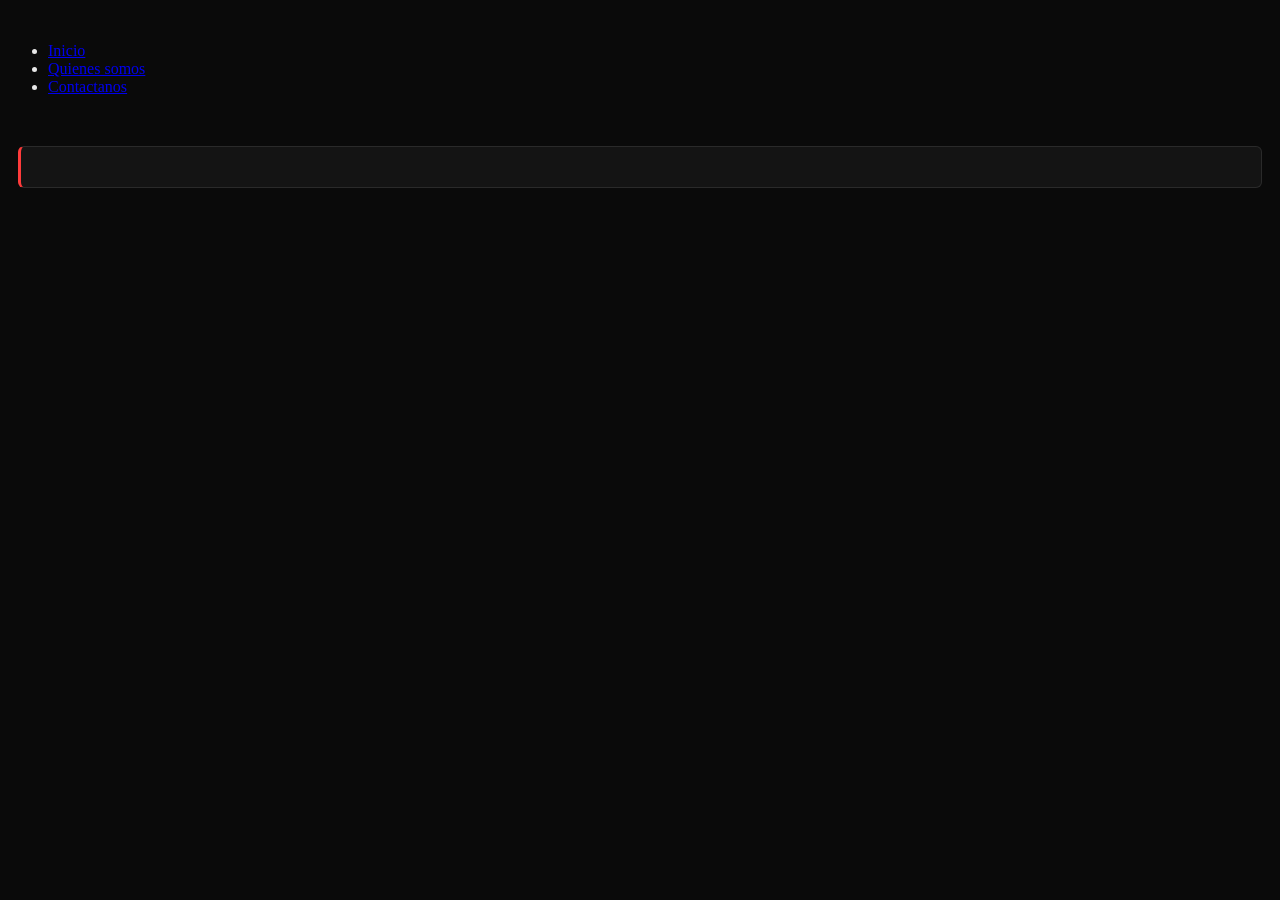
==== index.html @ 5a433d1e "menu agregado" ====
<!DOCTYPE html>
<html lang="es">
<head>
  <meta charset="UTF-8">
  <meta name="viewport" content="width=device-width, initial-scale=1.0">
  <title>Nombre de la Página</title>
  <link rel="stylesheet" href="style.css">
</head>
<body>

  <!-- ============================= -->
  <!-- HEADER: contiene el nav       -->
  <!-- Encargado: [nombre]           -->
  <!-- ============================= -->
  <header>
<script type="module" src="menunav.html"></script>
 <div class="menu">
            <img src="/imagenes/equipoblog.png" alt="">
            <nav>
                <ul>
                    <li> <a href="index.html"> Inicio</a></li>
                    <li> <a href="quienes-somos.html"> Quienes somos</a></li>
                    <li> <a href="contacto.html"> Contactanos</a></li>

                </ul>


            </nav>
        </div>

  </header>


  <!-- ============================= -->
  <!-- MAIN: contenido principal     -->
  <!-- Encargado: [nombre]           -->
  <!-- ============================= -->
  <main>

    <article>
      <!-- Contenido / bloque principal de la página -->
    </article>

    <aside>
      <!-- Contenido secundario (opcional): datos extra, links relacionados, etc. -->
    </aside>

  </main>


  <!-- ============================= -->
  <!-- FOOTER: pie de página         -->
  <!-- Encargado: [nombre]           -->
  <!-- ============================= -->
  <footer>
    <!-- Datos de contacto, redes sociales, copyright -->
  </footer>

</body>
</html>
---- style.css ----
/* ============================= */
/* VARIABLES DE COLOR (B&N + acento) */
/* ============================= */
:root {
  --bg-dark: #0a0a0a;
  --bg-card: #141414;
  --border: #2a2a2a;
  --text-main: #e8e8e8;
  --text-dim: #888888;
  --accent: #ff3b3b;
  --white: #ffffff;
}

body {
  background-color: var(--bg-dark);
  color: var(--text-main);
}

/* ============================= */
/* INTRO DEL BLOG                */
/* ============================= */
#intro {
  text-align: center;
  padding: 30px 20px 40px;
  border-bottom: 1px solid var(--border);
  margin-bottom: 40px;
}

#intro h1 {
  font-family: 'Courier New', monospace;
  font-size: 2rem;
  color: var(--white);
  margin-bottom: 10px;
}

#intro h1::before {
  content: "> ";
  color: var(--accent);
}

#intro p {
  color: var(--text-dim);
  font-size: 1.05rem;
  font-family: 'Courier New', monospace;
}

/* ============================= */
/* GRID DE ENTRADAS (posts)      */
/* ============================= */
#posts {
  display: grid;
  grid-template-columns: repeat(auto-fit, minmax(280px, 1fr));
  gap: 25px;
  padding: 0 10px;
}

/* ============================= */
/* CADA TARJETA (article.post)   */
/* estilo "ventana de terminal"  */
/* ============================= */
.post {
  background-color: var(--bg-card);
  border: 1px solid var(--border);
  border-radius: 8px;
  overflow: hidden;
  display: flex;
  flex-direction: column;
  transition: transform 0.25s ease, border-color 0.25s ease, box-shadow 0.25s ease;
}

.post:hover {
  transform: translateY(-4px);
  border-color: var(--accent);
  box-shadow: 0 0 20px rgba(255, 59, 59, 0.15);
}

/* --- Barra tipo terminal arriba de la tarjeta --- */
.post::before {
  content: "● ● ●";
  display: block;
  background-color: #000000;
  color: #3a3a3a;
  font-size: 0.7rem;
  letter-spacing: 4px;
  padding: 8px 12px;
  border-bottom: 1px solid var(--border);
}

/* --- Foto + nombre (figure) --- */
.post header figure {
  margin: 0;
  position: relative;
}

.post header figure img {
  width: 100%;
  height: 200px;
  object-fit: cover;
  display: block;
  filter: grayscale(100%) contrast(1.1);
}

.post header figure figcaption {
  position: absolute;
  bottom: 0;
  left: 0;
  width: 100%;
  background: linear-gradient(transparent, rgba(0,0,0,0.9));
  color: var(--white);
  font-family: 'Courier New', monospace;
  font-weight: 600;
  padding: 30px 15px 10px;
  font-size: 0.95rem;
}

.post header figure figcaption::before {
  content: "// ";
  color: var(--accent);
}

/* --- Pregunta (h2) tipo comentario de código --- */
.post header h2 {
  font-size: 1.05rem;
  color: var(--white);
  padding: 15px 18px 0;
  line-height: 1.4;
  font-family: 'Courier New', monospace;
}

/* --- Fecha (time) --- */
.post header time {
  display: block;
  font-size: 0.78rem;
  color: var(--text-dim);
  padding: 8px 18px 0;
  font-family: 'Courier New', monospace;
}

/* --- Texto de la respuesta --- */
.post > p {
  padding: 14px 18px;
  color: var(--text-main);
  flex-grow: 1;
  line-height: 1.6;
}

/* --- Footer de la tarjeta (etiquetas tipo tags de código) --- */
.post footer {
  background-color: #000000;
  padding: 12px 18px;
  border-top: 1px solid var(--border);
}

.post footer p {
  font-size: 0.78rem;
  color: var(--text-dim);
  font-family: 'Courier New', monospace;
}

.post footer p::before {
  content: "#";
  color: var(--accent);
  margin-right: 4px;
}

/* ============================= */
/* ASIDE (sobre el blog)         */
/* estilo bloque de código       */
/* ============================= */
aside {
  margin: 50px 10px 20px;
  padding: 20px;
  background-color: var(--bg-card);
  border: 1px solid var(--border);
  border-left: 3px solid var(--accent);
  border-radius: 6px;
  font-family: 'Courier New', monospace;
}

aside h2 {
  color: var(--white);
  margin-bottom: 8px;
  font-size: 1rem;
}

aside h2::before {
  content: "/* ";
  color: var(--text-dim);
}

aside h2::after {
  content: " */";
  color: var(--text-dim);
}

aside p {
  color: var(--text-dim);
  font-size: 0.9rem;
}

/* ============================= */
/* RESPONSIVE                    */
/* ============================= */
@media (max-width: 600px) {
  #posts {
    grid-template-columns: 1fr;
  }

  .post header figure img {
    height: 170px;
  }
}
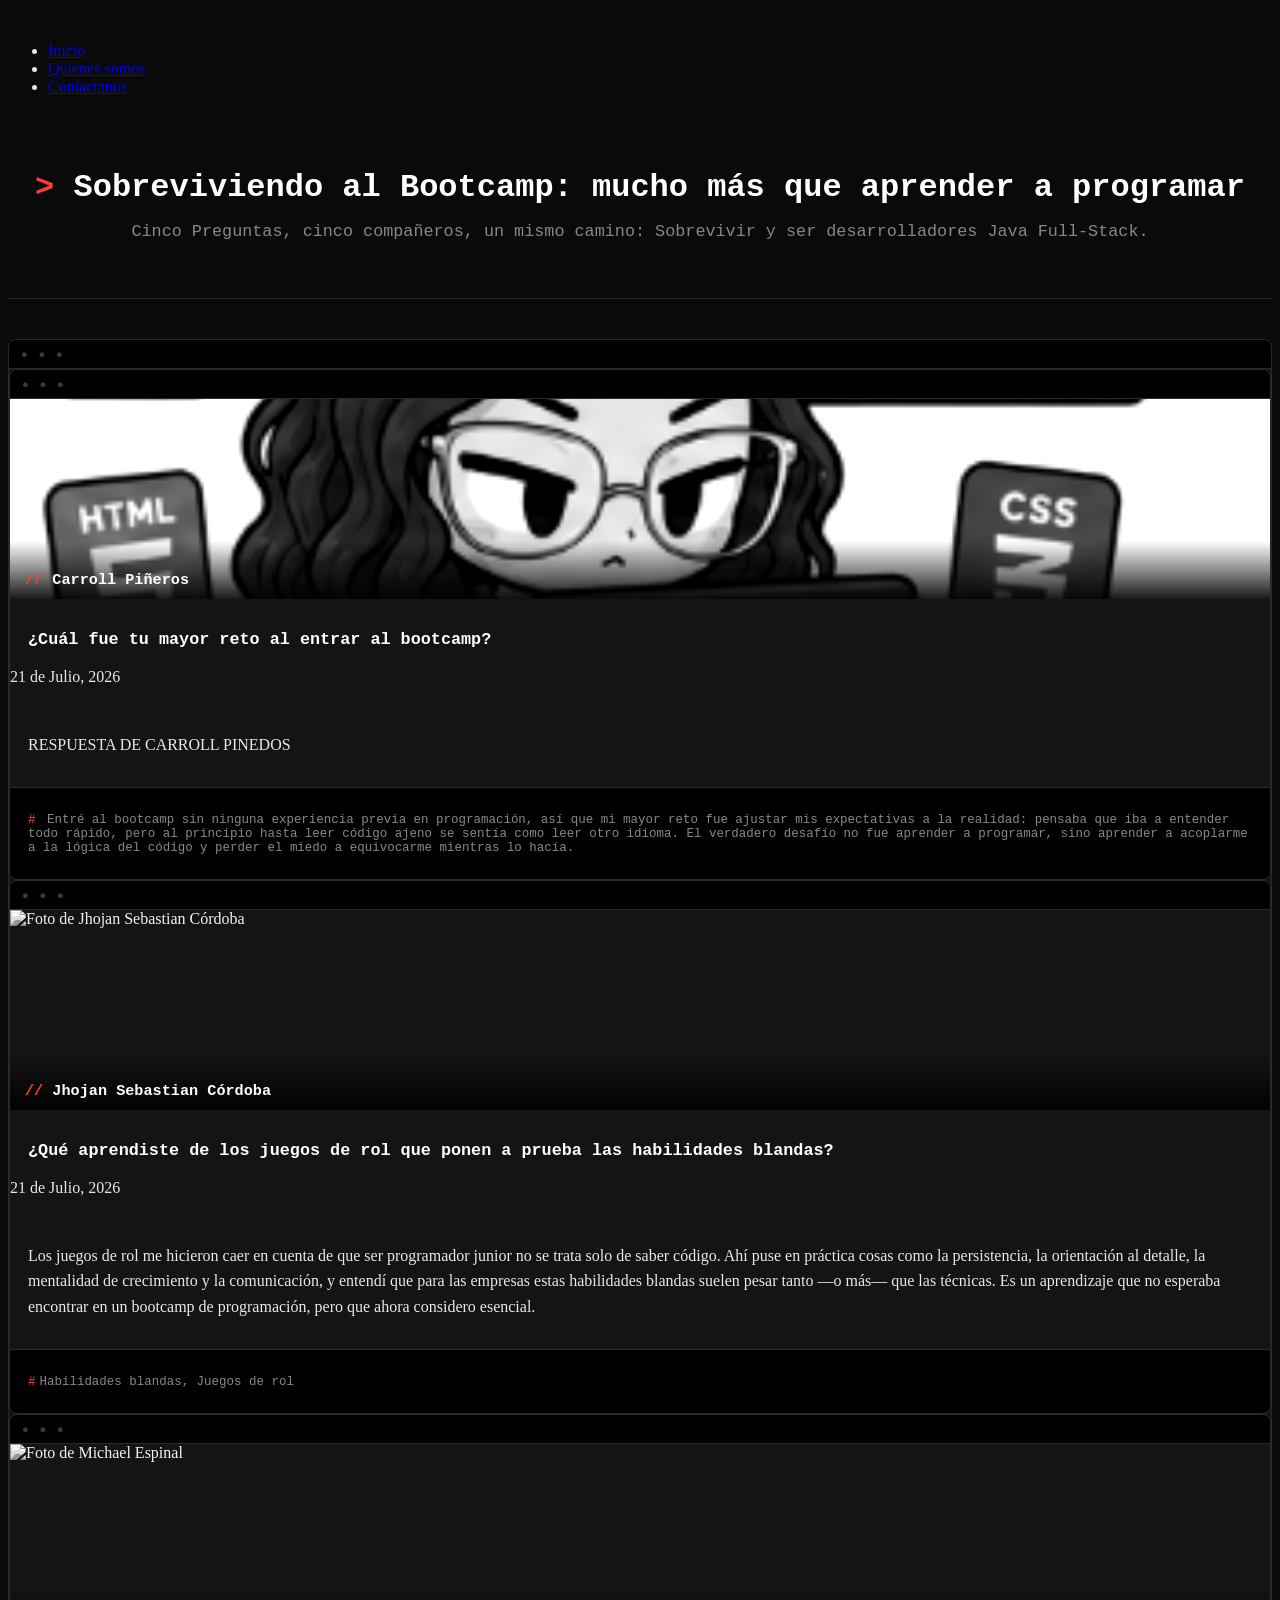
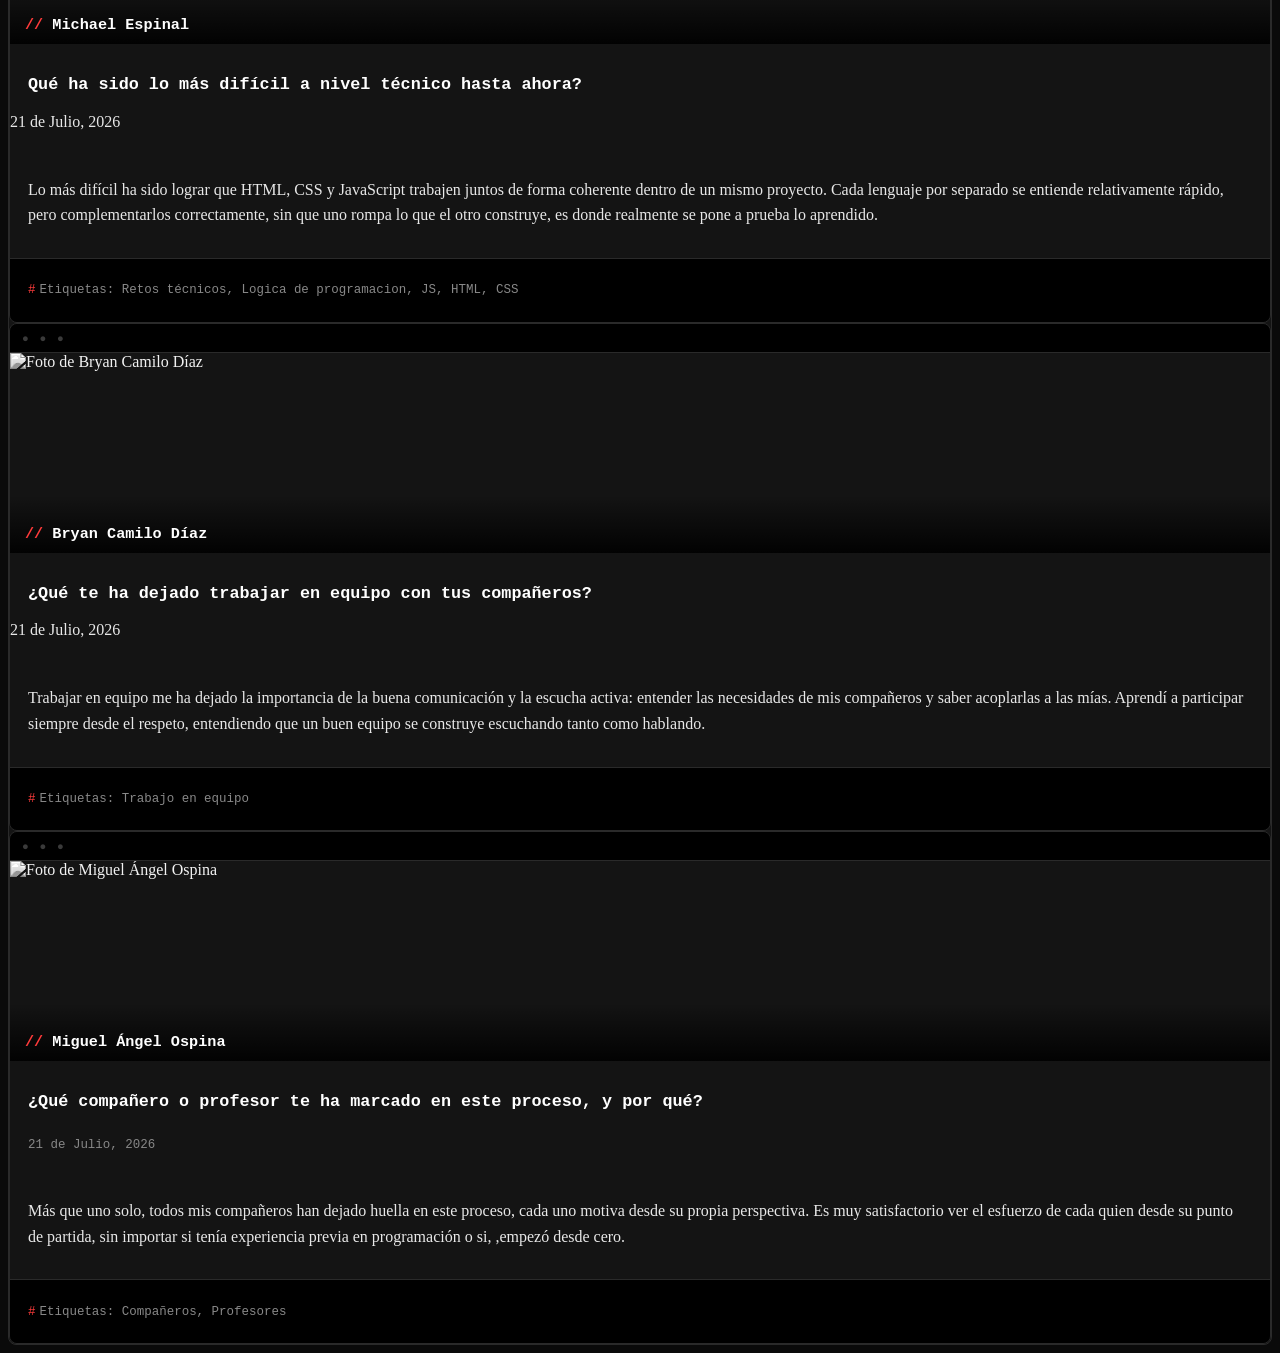
==== commit 023cf114: "Merge branch 'main' of https://github.com/migue2509/TIFC2DEV-SDPF6-Simulaci-n-de-Proyecto-SCRUM into" ====
--- a/index.html
+++ b/index.html
@@ -1,11 +1,13 @@
 <!DOCTYPE html>
 <html lang="es">
+
 <head>
-  <meta charset="UTF-8">
-  <meta name="viewport" content="width=device-width, initial-scale=1.0">
-  <title>Nombre de la Página</title>
-  <link rel="stylesheet" href="style.css">
+    <meta charset="UTF-8">
+    <meta name="viewport" content="width=device-width, initial-scale=1.0">
+    <title>Sobreviviendo al Bootcamp</title>
+    <link rel="stylesheet" href="style.css">
 </head>
+
 <body>
 
   <!-- ============================= -->
@@ -31,30 +33,142 @@
   </header>
 
 
-  <!-- ============================= -->
-  <!-- MAIN: contenido principal     -->
-  <!-- Encargado: [nombre]           -->
-  <!-- ============================= -->
-  <main>
+    <!-- ============================= -->
+    <!-- MAIN: contenido principal     -->
+    <!-- Encargado: [Miguel Angel Ospina Rua]           -->
+    <!-- ============================= -->
+    <main>
 
-    <article>
-      <!-- Contenido / bloque principal de la página -->
-    </article>
+        <section id="intro">
+            <h1>Sobreviviendo al Bootcamp: mucho más que aprender a programar</h1>
+            <p>Cinco Preguntas, cinco compañeros, un mismo camino: Sobrevivir y ser desarrolladores Java Full-Stack.</p>
+        </section>
 
-    <aside>
-      <!-- Contenido secundario (opcional): datos extra, links relacionados, etc. -->
-    </aside>
+        <section class="post">
+            <article class="post">
+                <header>
+                    <figure>
+                        <img src="./img/caroll.png" alt="Foto de Caroll Piñeros">
+                        <figcaption>Carroll Piñeros</figcaption>
+                    </figure>
+                    <h2>¿Cuál fue tu mayor reto al entrar al bootcamp?</h2>
+                    <p>21 de Julio, 2026</p>
+                </header>
 
-  </main>
+                <p>RESPUESTA DE CARROLL PINEDOS</p>
+
+                <footer>
+                    <p>
+                        Entré al bootcamp sin ninguna experiencia previa en programación, así que mi mayor reto fue
+                        ajustar mis expectativas a la realidad: pensaba que iba a entender todo rápido, pero al
+                        principio hasta leer código ajeno se sentía como leer otro idioma. El verdadero desafío no fue
+                        aprender a programar, sino aprender a acoplarme a la lógica del código y perder el miedo a
+                        equivocarme mientras lo hacía.
+                    </p>
+                </footer>
+            </article>
+
+            <article class="post">
+                <header>
+                    <figure>
+                        <img src="" alt="Foto de Jhojan Sebastian Córdoba">
+                        <figcaption>Jhojan Sebastian Córdoba</figcaption>
+                    </figure>
+                    <h2>¿Qué aprendiste de los juegos de rol que ponen a prueba las habilidades blandas?</h2>
+                    <p>21 de Julio, 2026</p>
+                </header>
+
+                <p>
+                    Los juegos de rol me hicieron caer en cuenta de que ser programador junior no se trata solo de saber
+                    código. Ahí puse en práctica cosas como la persistencia, la orientación al detalle, la mentalidad de
+                    crecimiento y la comunicación, y entendí que para las empresas estas habilidades blandas suelen
+                    pesar tanto —o más— que las técnicas. Es un aprendizaje que no esperaba encontrar en un bootcamp de
+                    programación, pero que ahora considero esencial.
+                </p>
+
+                <footer>
+                    <p>Habilidades blandas, Juegos de rol</p>
+                </footer>
+            </article>
+
+            <article class="post">
+                <header>
+                    <figure>
+                        <img src="" alt="Foto de Michael Espinal">
+                        <figcaption>Michael Espinal</figcaption>
+                    </figure>
+                    <h2>Qué ha sido lo más difícil a nivel técnico hasta ahora?</h2>
+                    <p>21 de Julio, 2026</p>
+                </header>
+
+                <p>
+                    Lo más difícil ha sido lograr que HTML, CSS y JavaScript trabajen juntos de forma coherente dentro
+                    de un mismo proyecto. Cada lenguaje por separado se entiende relativamente rápido, pero
+                    complementarlos correctamente, sin que uno rompa lo que el otro construye, es donde realmente se
+                    pone a prueba lo aprendido.
+                </p>
+
+                <footer>
+                    <p>Etiquetas: Retos técnicos, Logica de programacion, JS, HTML, CSS</p>
+                </footer>
+            </article>
+
+            <article class="post">
+                <header>
+                    <figure>
+                        <img src="" alt="Foto de Bryan Camilo Díaz">
+                        <figcaption>Bryan Camilo Díaz</figcaption>
+                    </figure>
+                    <h2>¿Qué te ha dejado trabajar en equipo con tus compañeros?</h2>
+                    <p>21 de Julio, 2026</p>
+                </header>
+
+                <p>
+                    Trabajar en equipo me ha dejado la importancia de la buena comunicación y la escucha activa:
+                    entender las necesidades de mis compañeros y saber acoplarlas a las mías. Aprendí a participar
+                    siempre desde el respeto, entendiendo que un buen equipo se construye escuchando tanto como
+                    hablando.
+                </p>
+
+                <footer>
+                    <p>Etiquetas: Trabajo en equipo</p>
+                </footer>
+            </article>
+
+            <article class="post">
+                <header>
+                    <figure>
+                        <img src="img/miguel.jpg" alt="Foto de Miguel Ángel Ospina">
+                        <figcaption>Miguel Ángel Ospina</figcaption>
+                    </figure>
+                    <h2>¿Qué compañero o profesor te ha marcado en este proceso, y por qué?</h2>
+                    <p><time datetime="2026-06-02">21 de Julio, 2026</time></p>
+                </header>
+                <p>
+                    Más que uno solo, todos mis compañeros han dejado huella en este proceso, cada uno motiva desde su
+                    propia perspectiva. Es muy satisfactorio ver el esfuerzo de cada quien desde su punto de partida,
+                    sin importar si tenía experiencia previa en programación o si, ,empezó desde cero.
+                </p>
+
+                <footer>
+                    <p>Etiquetas: Compañeros, Profesores</p>
+                </footer>
+            </article>
 
 
-  <!-- ============================= -->
-  <!-- FOOTER: pie de página         -->
-  <!-- Encargado: [nombre]           -->
-  <!-- ============================= -->
-  <footer>
-    <!-- Datos de contacto, redes sociales, copyright -->
-  </footer>
+        </section>
+
+    </main>
+
+
+    <!-- ============================= -->
+    <!-- FOOTER: pie de página         -->
+    <!-- Encargado: [nombre]           -->
+    <!-- ============================= -->
+    <footer>
+        <!-- Datos de contacto, redes sociales, copyright -->
+    </footer>
 
 </body>
+
 </html>
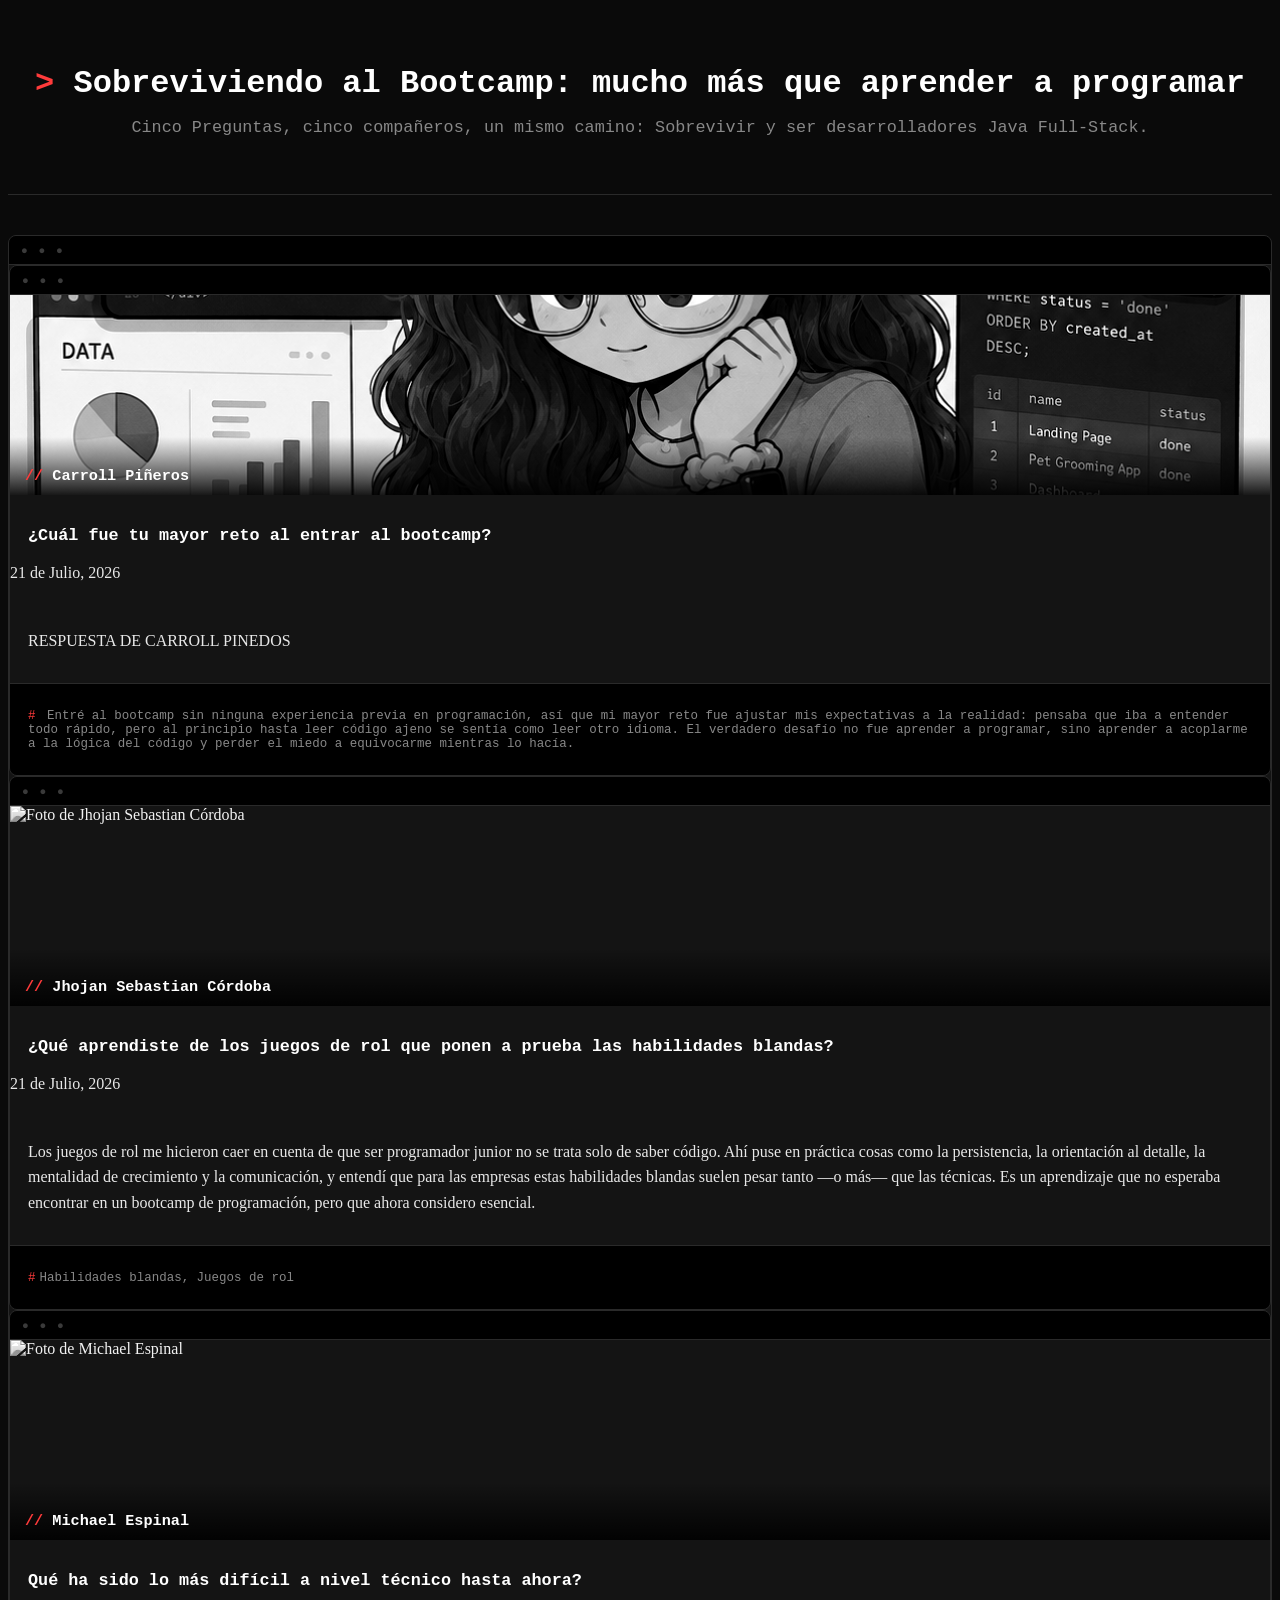
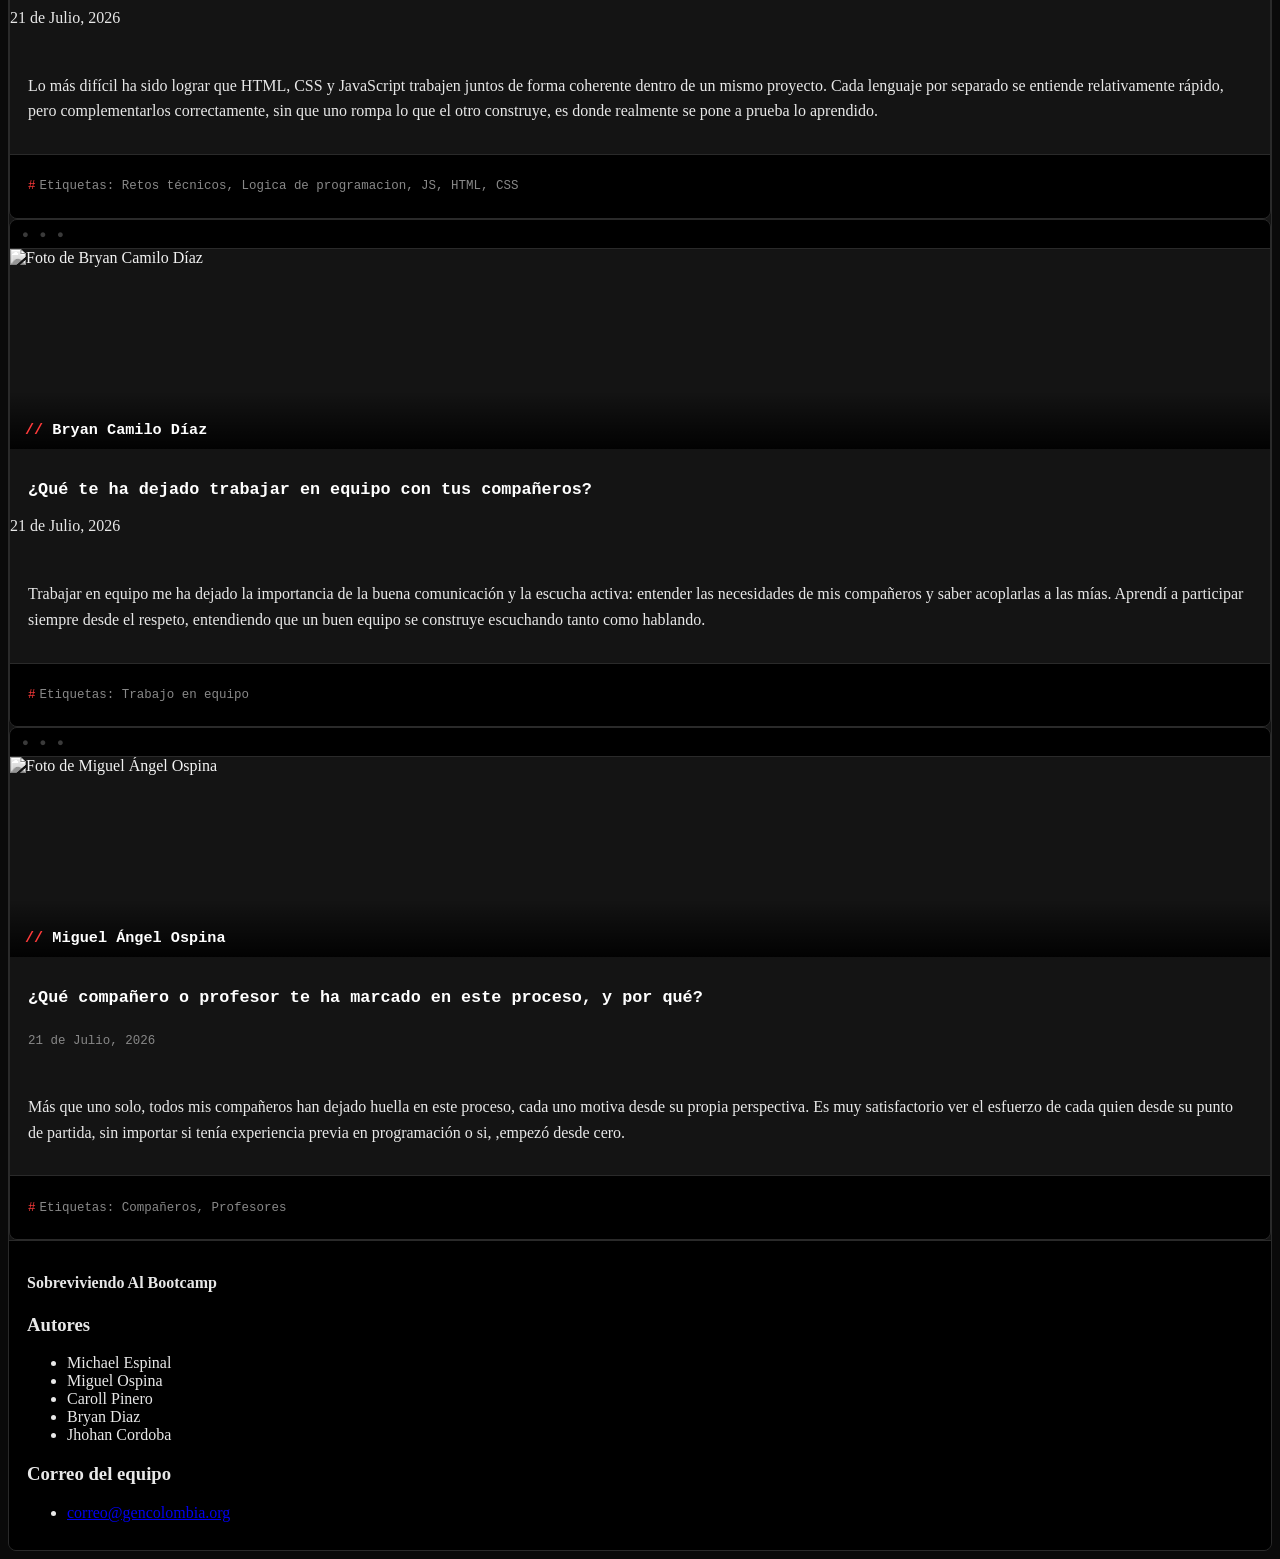
==== commit f2899165: "Agregar pie de página con información de autores y contacto en contacto.html, index.html y quienes-s" ====
--- a/index.html
+++ b/index.html
@@ -10,27 +10,15 @@
 
 <body>
 
-  <!-- ============================= -->
-  <!-- HEADER: contiene el nav       -->
-  <!-- Encargado: [nombre]           -->
-  <!-- ============================= -->
-  <header>
-<script type="module" src="menunav.html"></script>
- <div class="menu">
-            <img src="/imagenes/equipoblog.png" alt="">
-            <nav>
-                <ul>
-                    <li> <a href="index.html"> Inicio</a></li>
-                    <li> <a href="quienes-somos.html"> Quienes somos</a></li>
-                    <li> <a href="contacto.html"> Contactanos</a></li>
-
-                </ul>
-
-
-            </nav>
-        </div>
-
-  </header>
+    <!-- ============================= -->
+    <!-- HEADER: contiene el nav       -->
+    <!-- Encargado: [Caroll]           -->
+    <!-- ============================= -->
+    <header>
+        <nav>
+            <!-- Menú de navegación -->
+        </nav>
+    </header>
 
 
     <!-- ============================= -->
@@ -156,18 +144,36 @@
             </article>
 
 
-        </section>
+            <!-- ============================= -->
+            <!-- FOOTER: pie de página         -->
+            <!-- Encargado: [Michael]           -->
+            <!-- ============================= -->
+            <footer>
+                <div class="footer-titulo">
+                    <h4>Sobreviviendo Al Bootcamp</h4>
+                </div>
 
+                <div class="footer-columnas">
+                    <div class="footer-autores">
+                        <h3>Autores</h3>
+                        <ul>
+                            <li>Michael Espinal</li>
+                            <li>Miguel Ospina</li>
+                            <li>Caroll Pinero</li>
+                            <li>Bryan Diaz</li>
+                            <li>Jhohan Cordoba</li>
+                        </ul>
+                    </div>
+
+                    <div class="footer-contacto">
+                        <h3>Correo del equipo</h3>
+                        <ul>
+                            <li><a href="/contacto.html">correo@gencolombia.org</a></li>
+                        </ul>
+                    </div>
+                </div>
+            </footer>
     </main>
-
-
-    <!-- ============================= -->
-    <!-- FOOTER: pie de página         -->
-    <!-- Encargado: [nombre]           -->
-    <!-- ============================= -->
-    <footer>
-        <!-- Datos de contacto, redes sociales, copyright -->
-    </footer>
 
 </body>
 
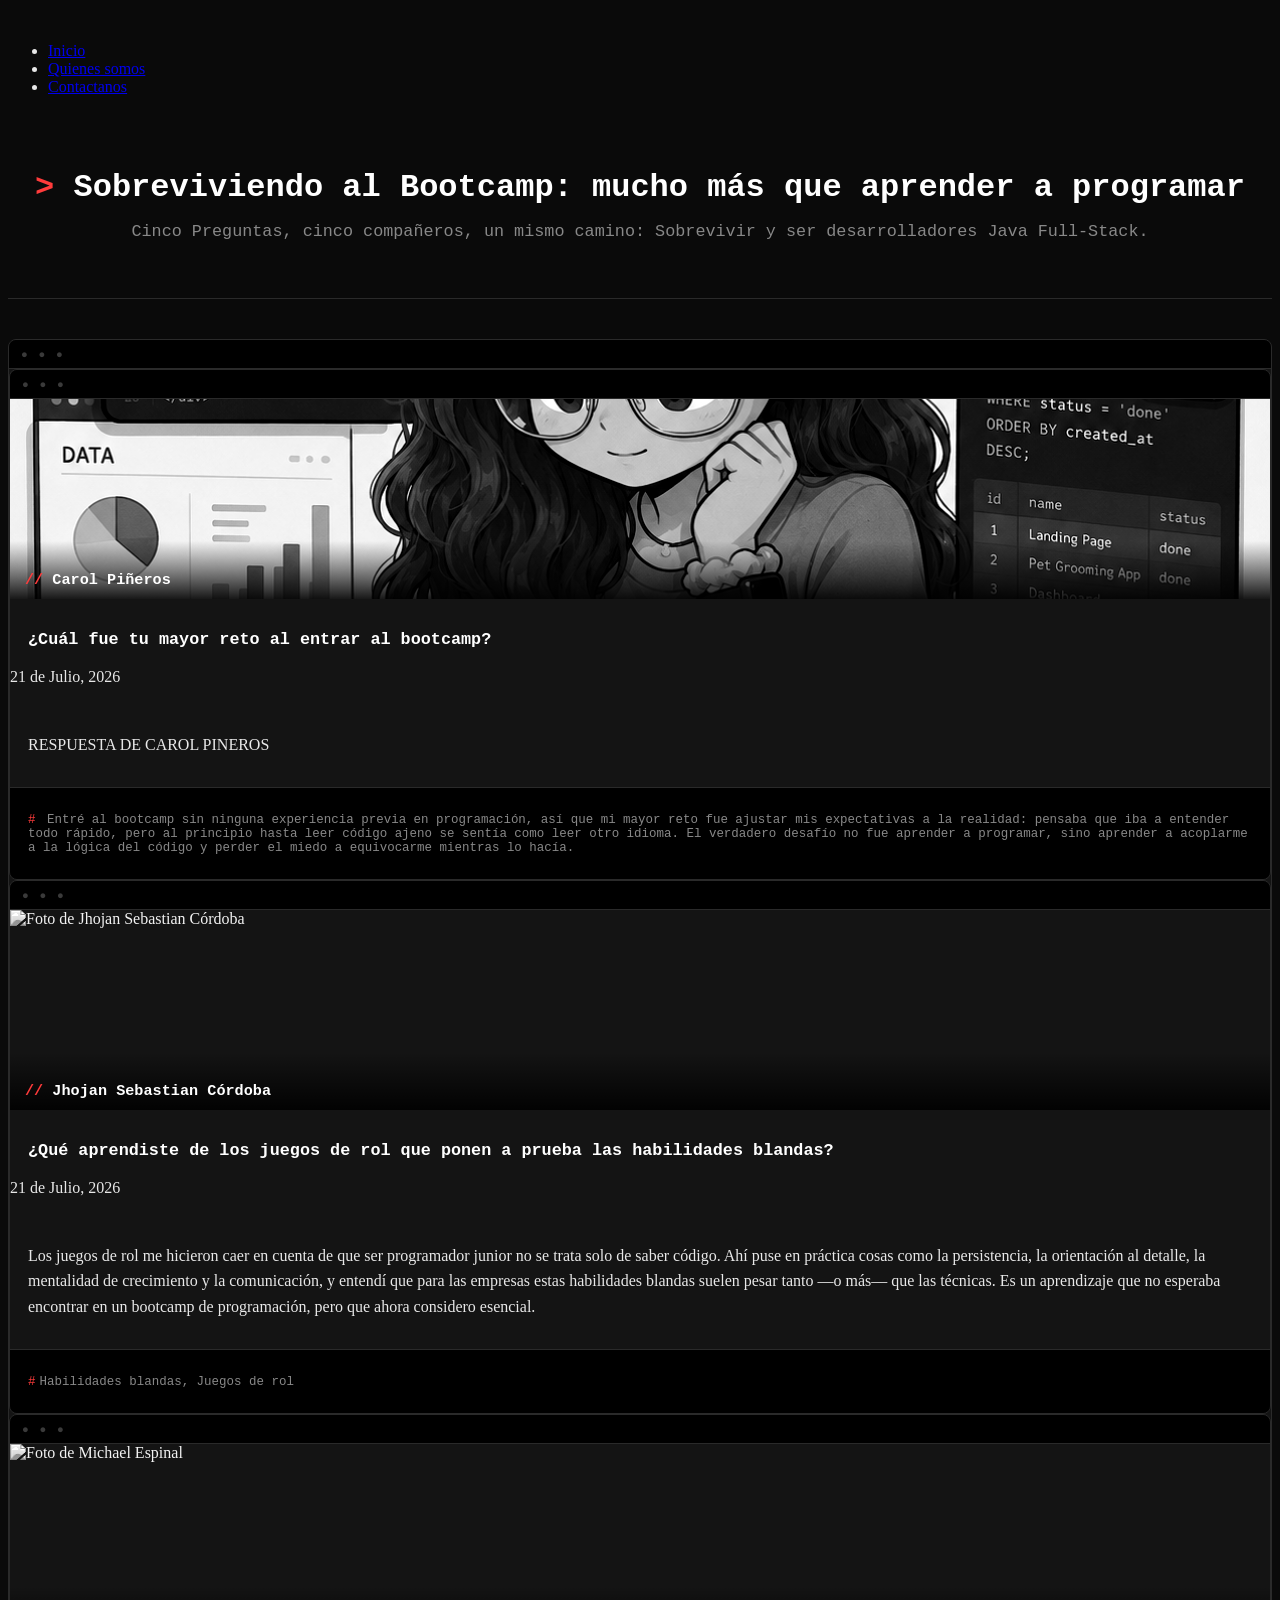
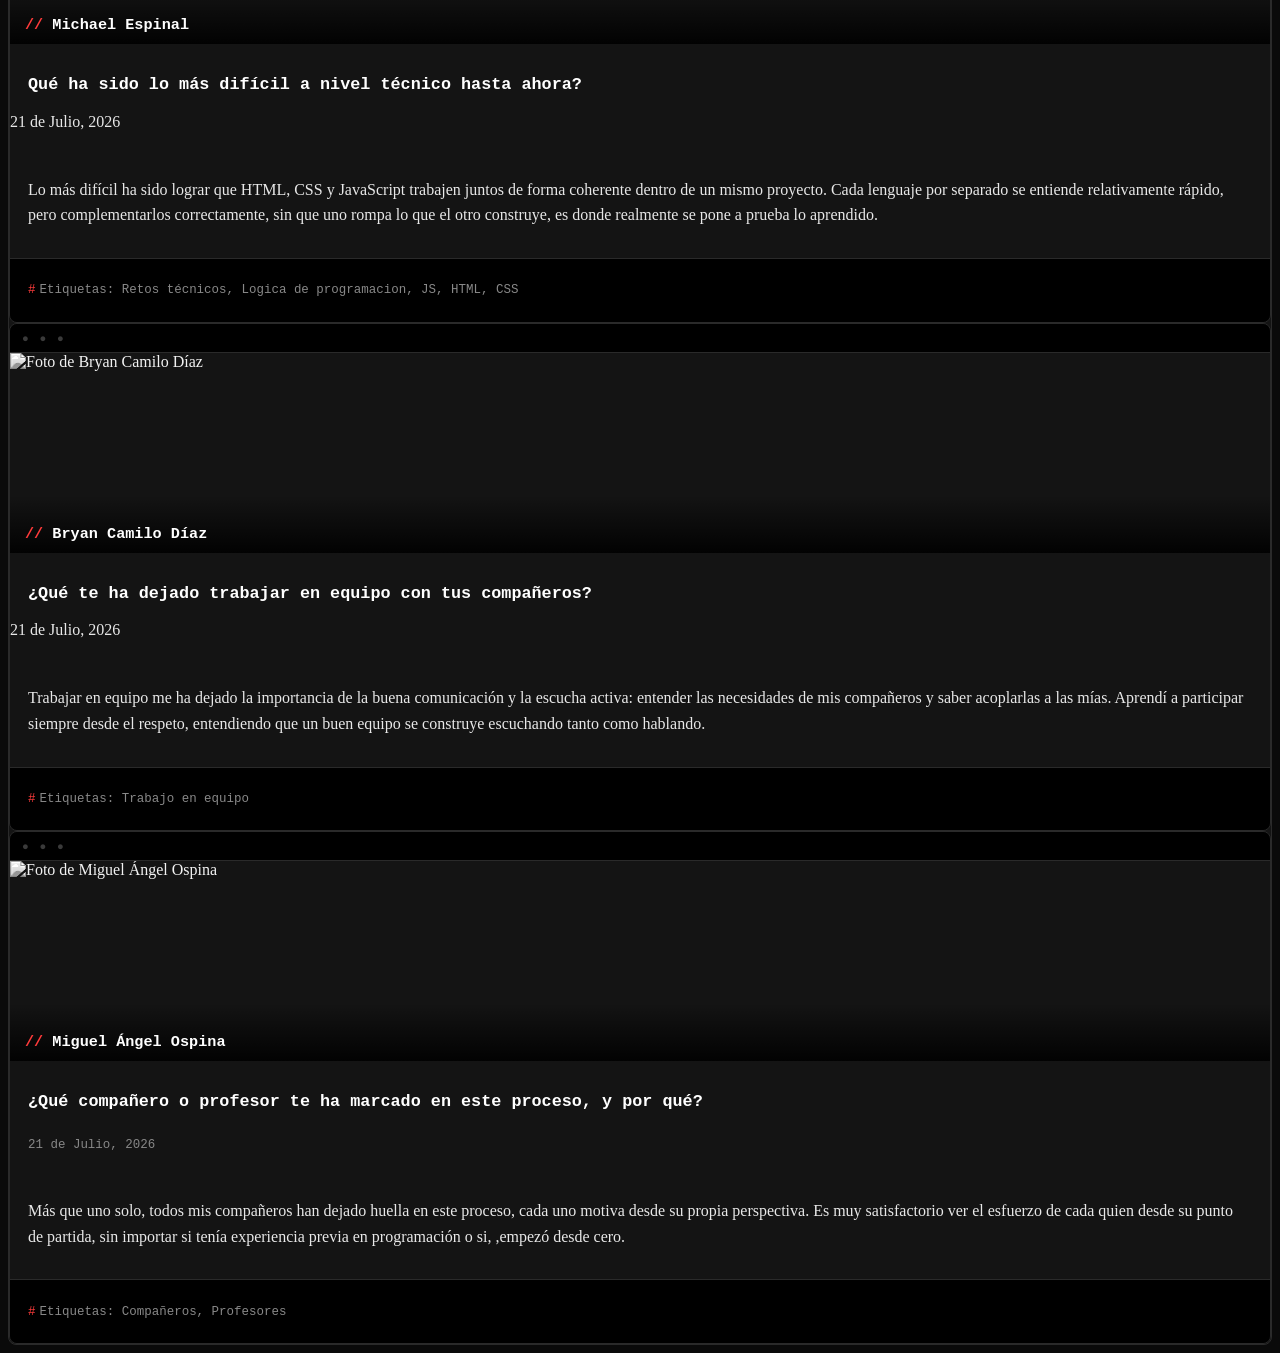
==== commit 50154273: "edicion index" ====
--- a/index.html
+++ b/index.html
@@ -10,15 +10,27 @@
 
 <body>
 
-    <!-- ============================= -->
-    <!-- HEADER: contiene el nav       -->
-    <!-- Encargado: [Caroll]           -->
-    <!-- ============================= -->
-    <header>
-        <nav>
-            <!-- Menú de navegación -->
-        </nav>
-    </header>
+  <!-- ============================= -->
+  <!-- HEADER: contiene el nav       -->
+  <!-- Encargado: [nombre]           -->
+  <!-- ============================= -->
+  <header>
+<script type="module" src="menunav.html"></script>
+ <div class="menu">
+            <img src="/imagenes/equipoblog.png" alt="">
+            <nav>
+                <ul>
+                    <li> <a href="index.html"> Inicio</a></li>
+                    <li> <a href="quienes-somos.html"> Quienes somos</a></li>
+                    <li> <a href="contacto.html"> Contactanos</a></li>
+
+                </ul>
+
+
+            </nav>
+        </div>
+
+  </header>
 
 
     <!-- ============================= -->
@@ -37,13 +49,13 @@
                 <header>
                     <figure>
                         <img src="./img/caroll.png" alt="Foto de Caroll Piñeros">
-                        <figcaption>Carroll Piñeros</figcaption>
+                        <figcaption>Carol Piñeros</figcaption>
                     </figure>
                     <h2>¿Cuál fue tu mayor reto al entrar al bootcamp?</h2>
                     <p>21 de Julio, 2026</p>
                 </header>
 
-                <p>RESPUESTA DE CARROLL PINEDOS</p>
+                <p>RESPUESTA DE CAROL PINEROS</p>
 
                 <footer>
                     <p>
@@ -144,36 +156,18 @@
             </article>
 
 
-            <!-- ============================= -->
-            <!-- FOOTER: pie de página         -->
-            <!-- Encargado: [Michael]           -->
-            <!-- ============================= -->
-            <footer>
-                <div class="footer-titulo">
-                    <h4>Sobreviviendo Al Bootcamp</h4>
-                </div>
+        </section>
 
-                <div class="footer-columnas">
-                    <div class="footer-autores">
-                        <h3>Autores</h3>
-                        <ul>
-                            <li>Michael Espinal</li>
-                            <li>Miguel Ospina</li>
-                            <li>Caroll Pinero</li>
-                            <li>Bryan Diaz</li>
-                            <li>Jhohan Cordoba</li>
-                        </ul>
-                    </div>
+    </main>
 
-                    <div class="footer-contacto">
-                        <h3>Correo del equipo</h3>
-                        <ul>
-                            <li><a href="/contacto.html">correo@gencolombia.org</a></li>
-                        </ul>
-                    </div>
-                </div>
-            </footer>
-    </main>
+
+    <!-- ============================= -->
+    <!-- FOOTER: pie de página         -->
+    <!-- Encargado: [nombre]           -->
+    <!-- ============================= -->
+    <footer>
+        <!-- Datos de contacto, redes sociales, copyright -->
+    </footer>
 
 </body>
 
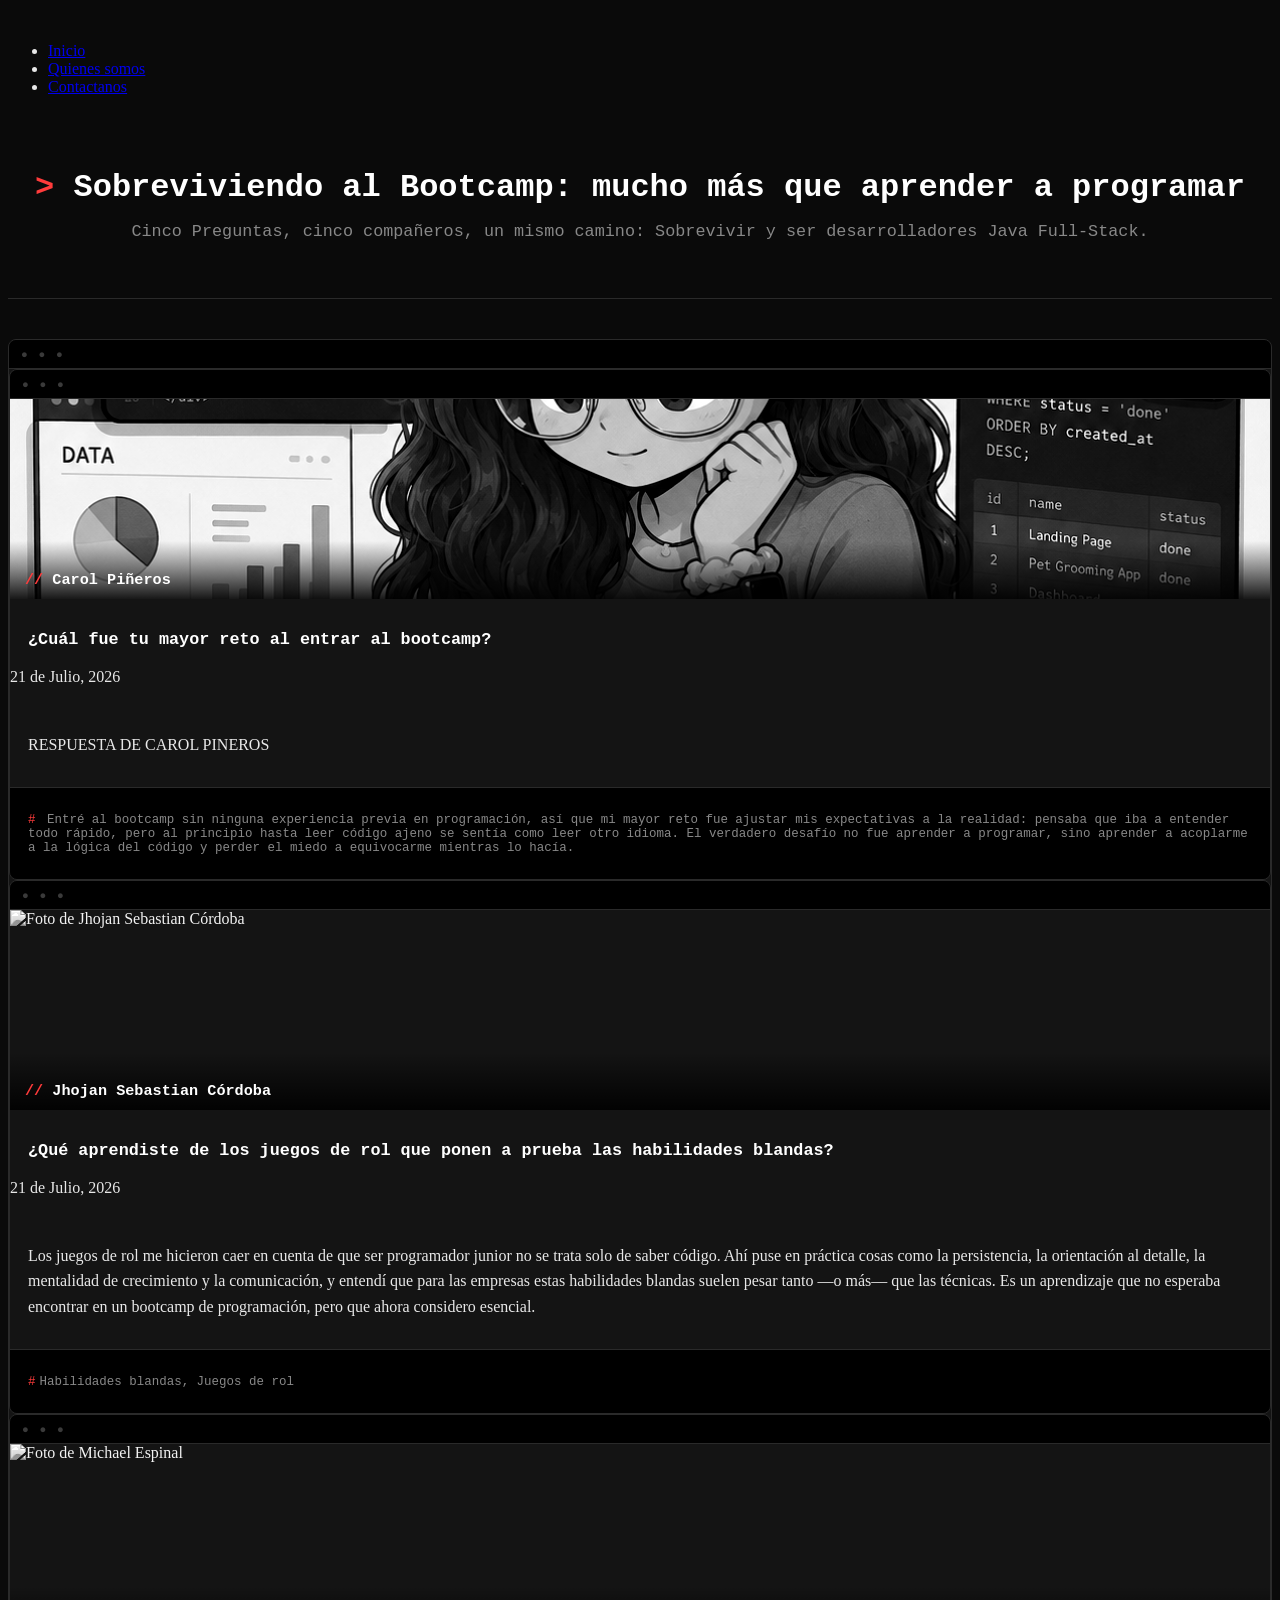
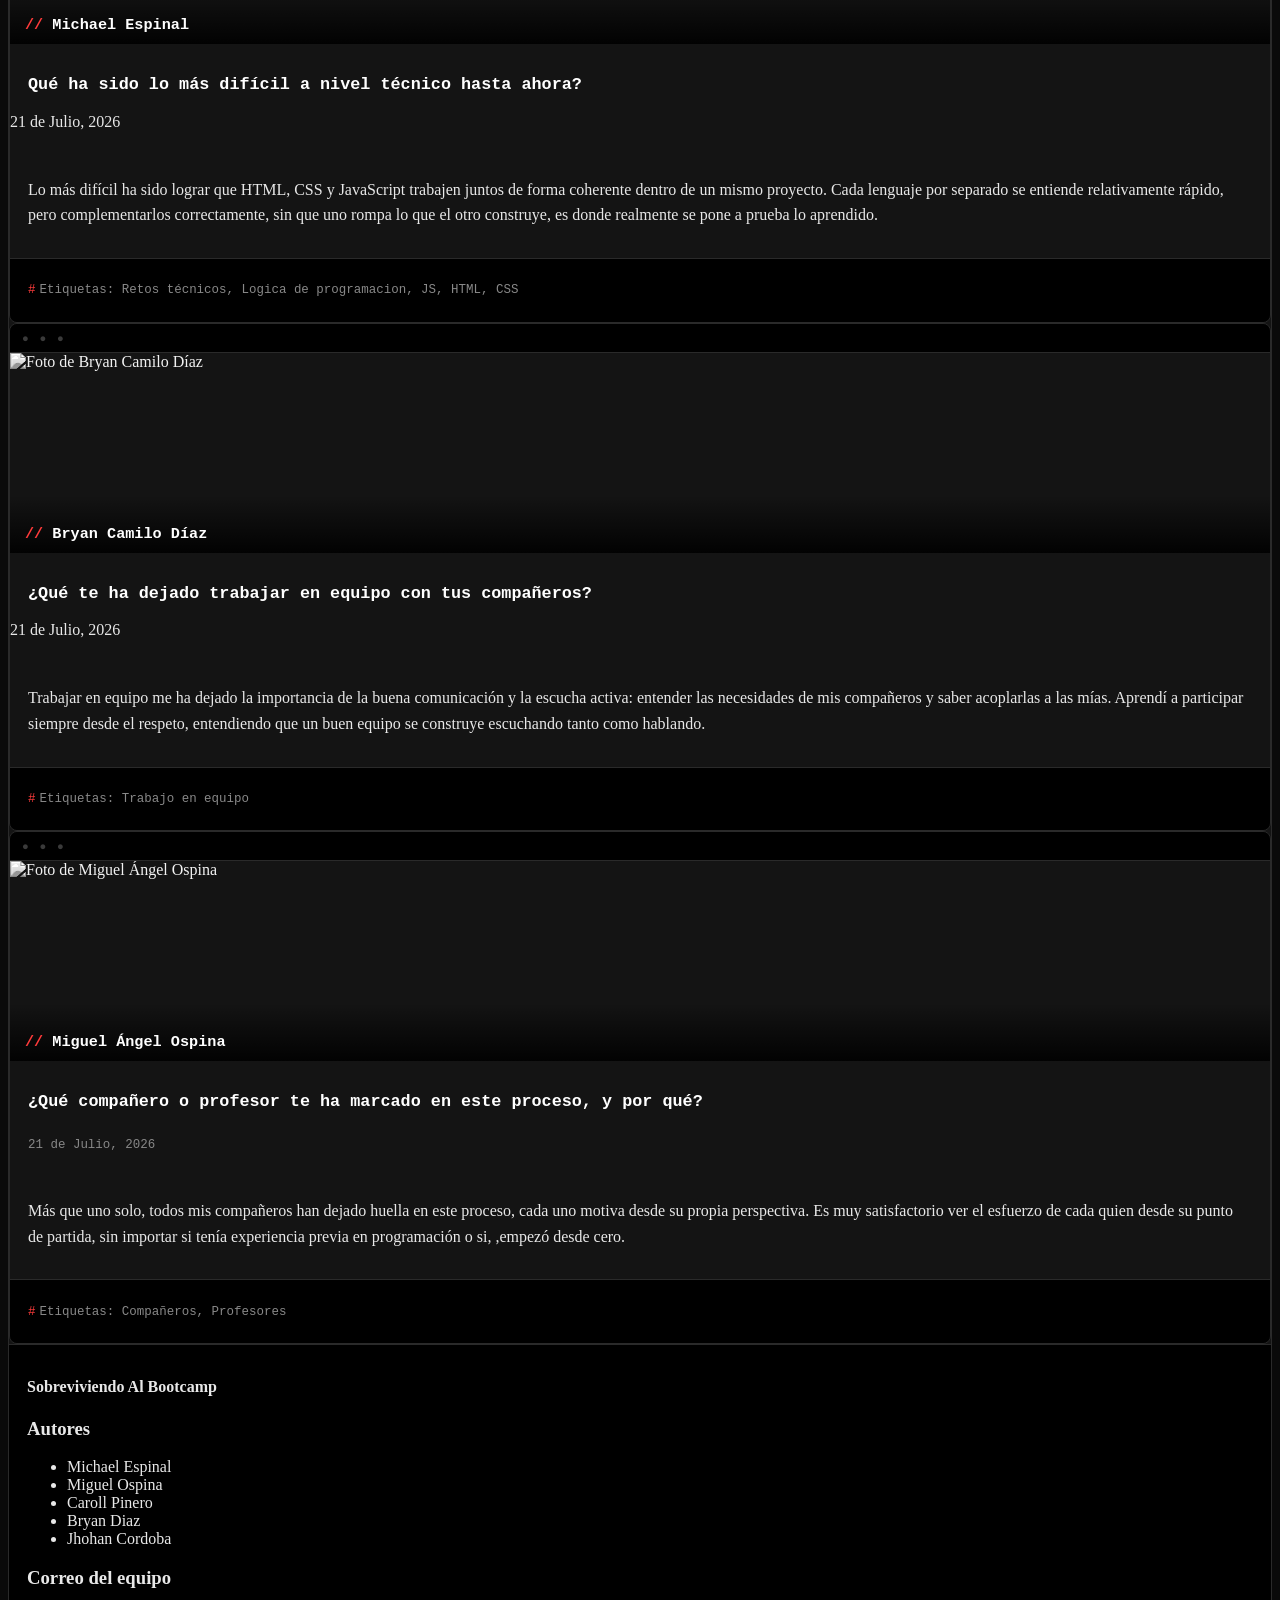
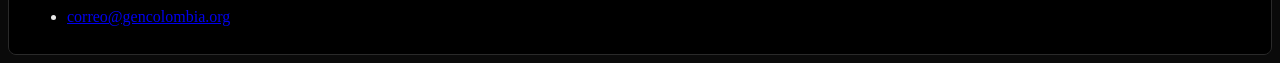
==== commit 4c56f981: "Merge branch 'main' of https://github.com/migue2509/TIFC2DEV-SDPF6-Simulaci-n-de-Proyecto-SCRUM" ====
--- a/index.html
+++ b/index.html
@@ -12,7 +12,7 @@
 
   <!-- ============================= -->
   <!-- HEADER: contiene el nav       -->
-  <!-- Encargado: [nombre]           -->
+  <!-- Encargado: [Caroll]           -->
   <!-- ============================= -->
   <header>
 <script type="module" src="menunav.html"></script>
@@ -156,18 +156,36 @@
             </article>
 
 
-        </section>
+            <!-- ============================= -->
+            <!-- FOOTER: pie de página         -->
+            <!-- Encargado: [Michael]           -->
+            <!-- ============================= -->
+            <footer>
+                <div class="footer-titulo">
+                    <h4>Sobreviviendo Al Bootcamp</h4>
+                </div>
 
+                <div class="footer-columnas">
+                    <div class="footer-autores">
+                        <h3>Autores</h3>
+                        <ul>
+                            <li>Michael Espinal</li>
+                            <li>Miguel Ospina</li>
+                            <li>Caroll Pinero</li>
+                            <li>Bryan Diaz</li>
+                            <li>Jhohan Cordoba</li>
+                        </ul>
+                    </div>
+
+                    <div class="footer-contacto">
+                        <h3>Correo del equipo</h3>
+                        <ul>
+                            <li><a href="/contacto.html">correo@gencolombia.org</a></li>
+                        </ul>
+                    </div>
+                </div>
+            </footer>
     </main>
-
-
-    <!-- ============================= -->
-    <!-- FOOTER: pie de página         -->
-    <!-- Encargado: [nombre]           -->
-    <!-- ============================= -->
-    <footer>
-        <!-- Datos de contacto, redes sociales, copyright -->
-    </footer>
 
 </body>
 
--- a/style.css
+++ b/style.css
@@ -209,4 +209,28 @@
   .post header figure img {
     height: 170px;
   }
-}+}
+
+.cuerpo{
+    gap: 30px;            
+    display: flex;
+    flex-direction: row;     
+    padding: 100px;
+    border-radius: 20px;
+    width: 100%; 
+     
+}
+.contacto-info{
+     
+    width: 50%; 
+}
+
+.formulario{
+     
+    width: 50%; 
+}
+
+.casillas_formulario{
+    padding-top: 20px;
+}
+
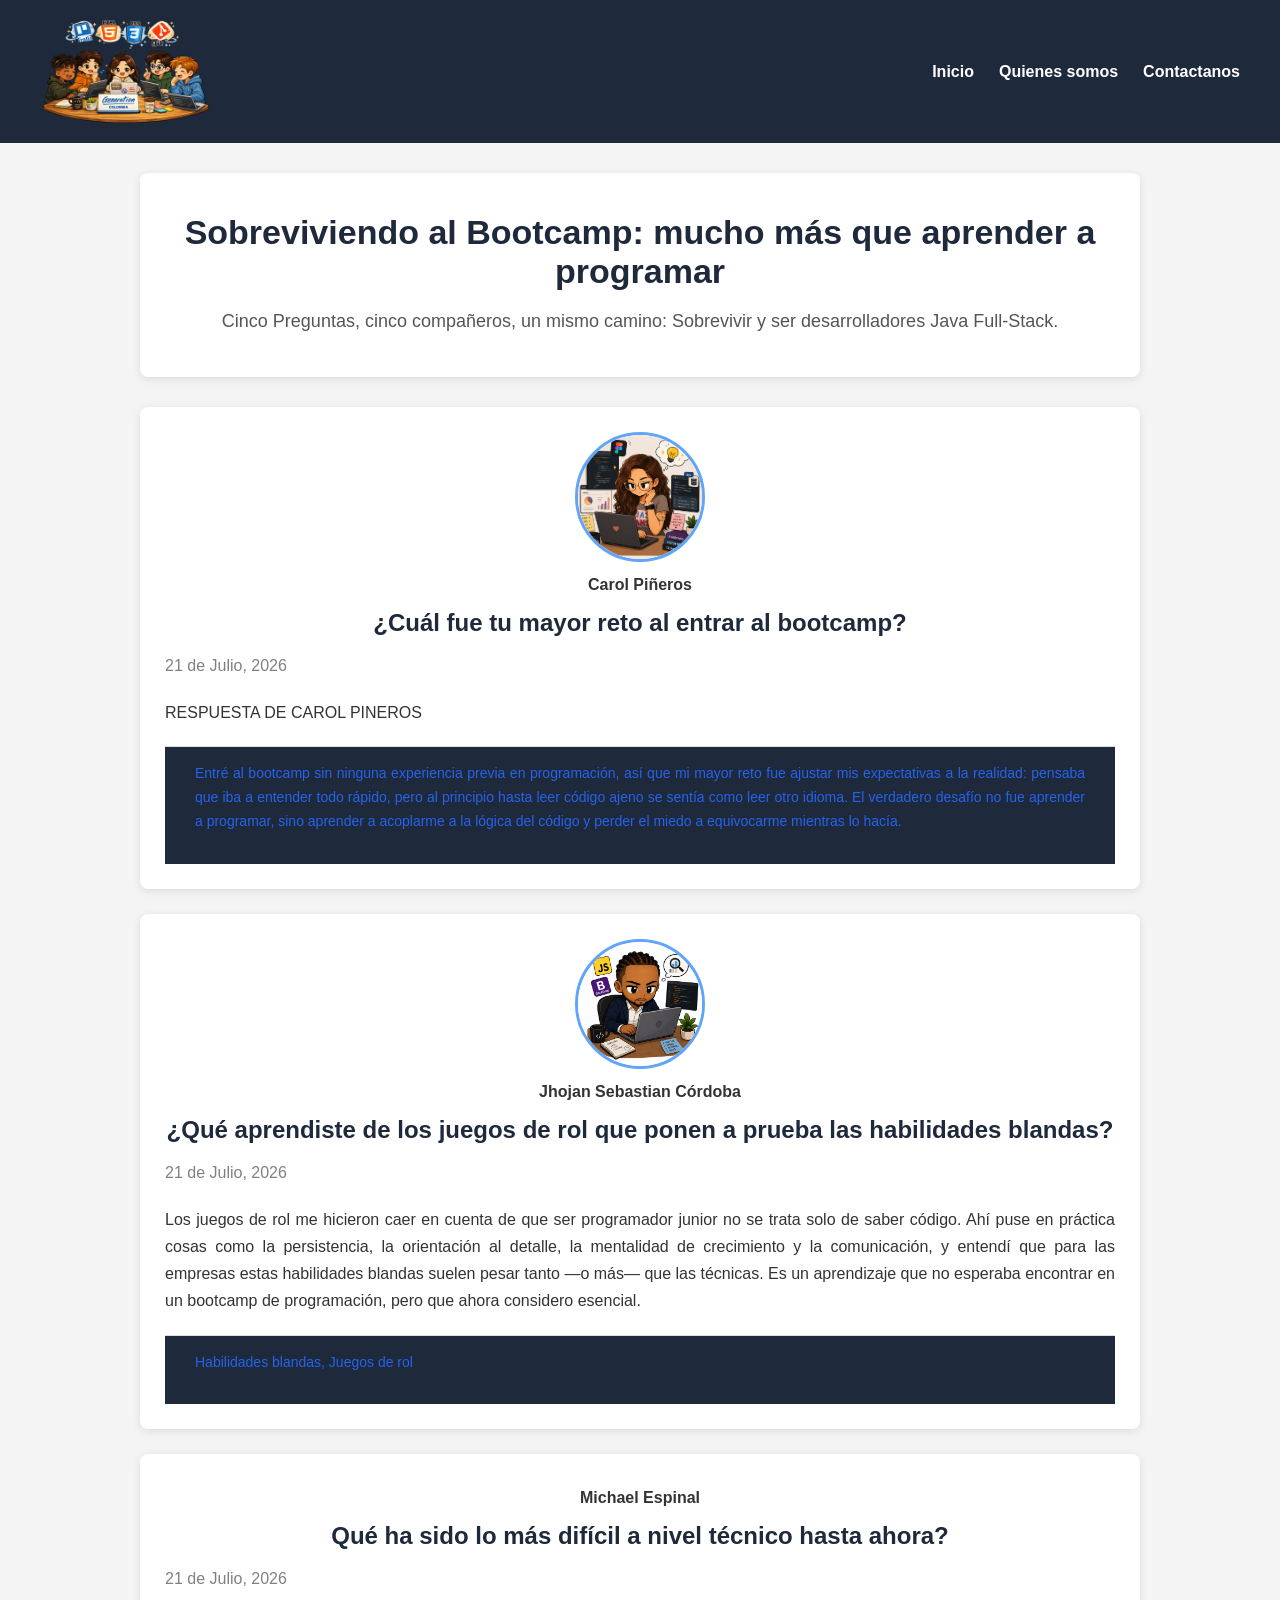
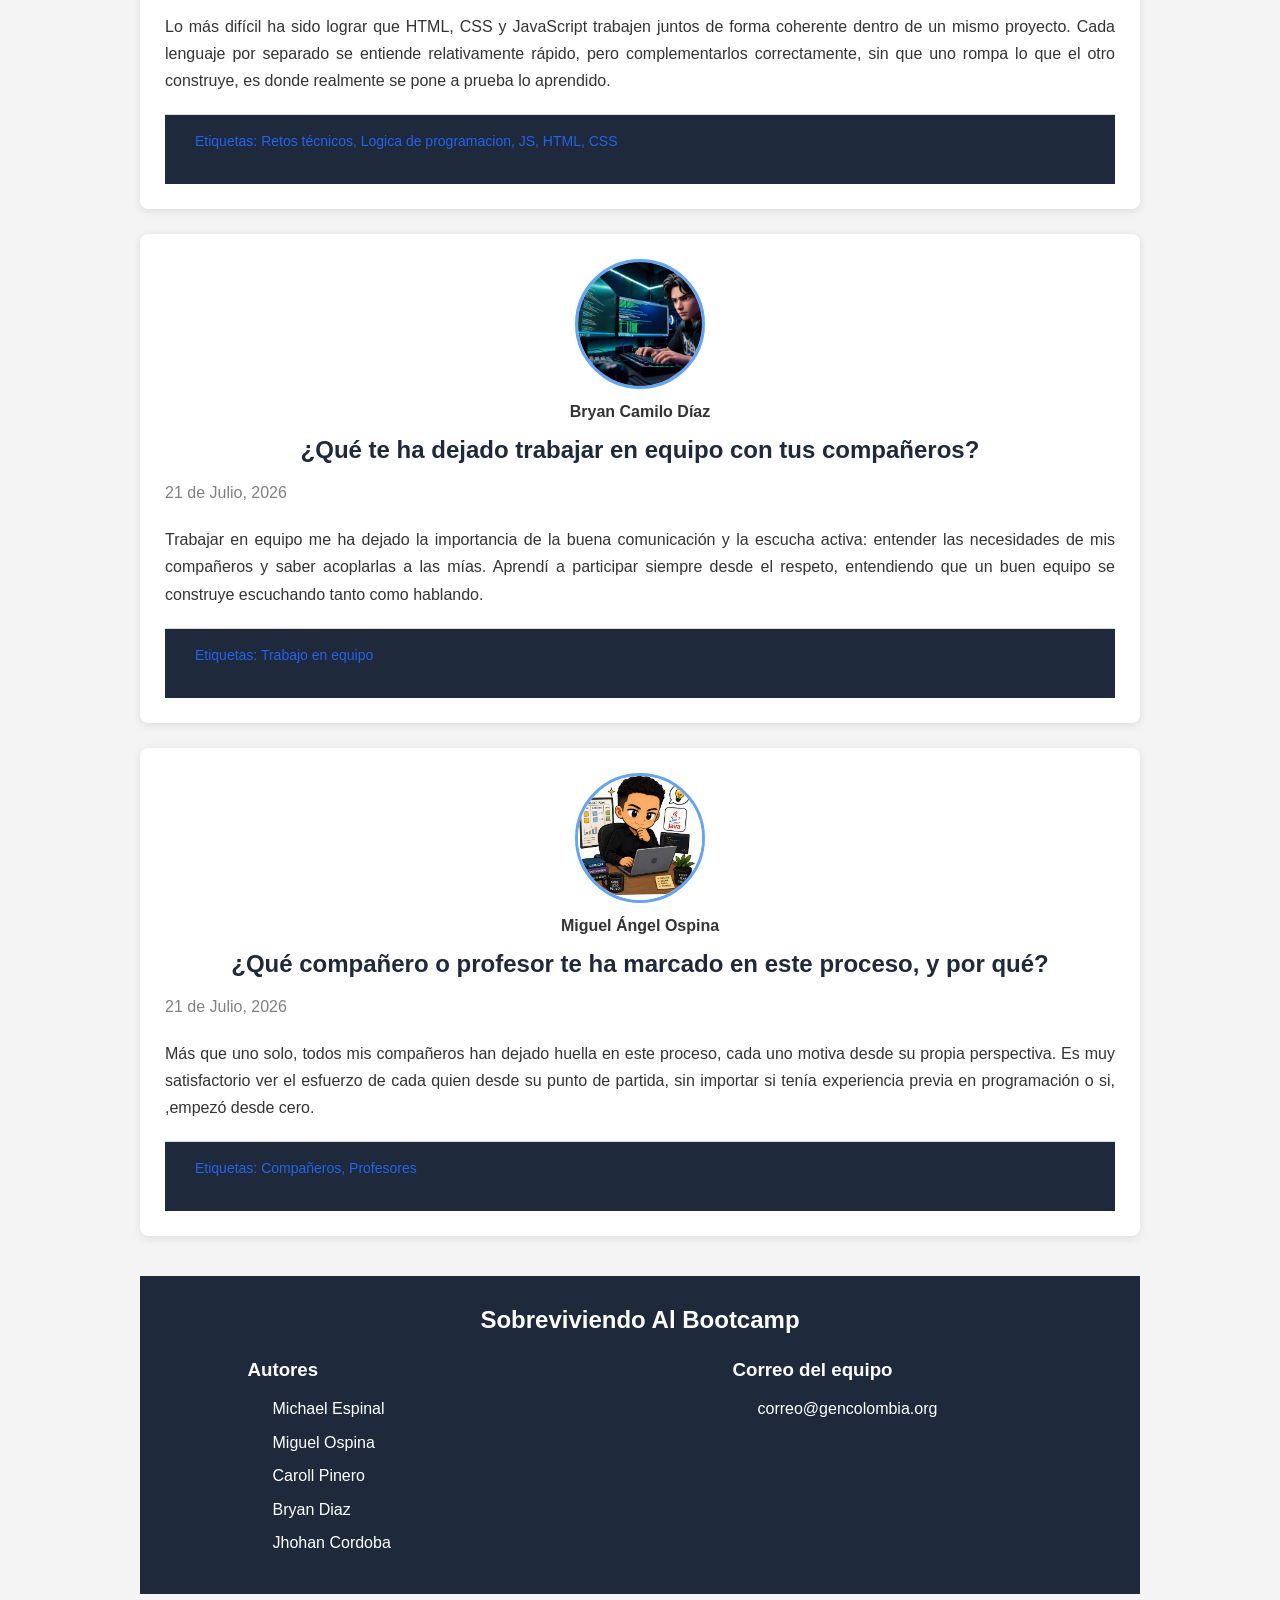
==== commit e1fe23ca: "Remove unnecessary whitespace in navigation menu of index.html" ====
--- a/index.html
+++ b/index.html
@@ -17,7 +17,7 @@
   <header>
 <script type="module" src="menunav.html"></script>
  <div class="menu">
-            <img src="/imagenes/equipoblog.png" alt="">
+            <img src="./img/equipoblog.png" alt="">
             <nav>
                 <ul>
                     <li> <a href="index.html"> Inicio</a></li>
@@ -25,7 +25,6 @@
                     <li> <a href="contacto.html"> Contactanos</a></li>
 
                 </ul>
-
 
             </nav>
         </div>
@@ -44,7 +43,7 @@
             <p>Cinco Preguntas, cinco compañeros, un mismo camino: Sobrevivir y ser desarrolladores Java Full-Stack.</p>
         </section>
 
-        <section class="post">
+        <section>
             <article class="post">
                 <header>
                     <figure>
@@ -71,7 +70,7 @@
             <article class="post">
                 <header>
                     <figure>
-                        <img src="" alt="Foto de Jhojan Sebastian Córdoba">
+                        <img src="./img/sebastian.png" alt="Foto de Jhojan Sebastian Córdoba">
                         <figcaption>Jhojan Sebastian Córdoba</figcaption>
                     </figure>
                     <h2>¿Qué aprendiste de los juegos de rol que ponen a prueba las habilidades blandas?</h2>
@@ -94,7 +93,7 @@
             <article class="post">
                 <header>
                     <figure>
-                        <img src="" alt="Foto de Michael Espinal">
+                
                         <figcaption>Michael Espinal</figcaption>
                     </figure>
                     <h2>Qué ha sido lo más difícil a nivel técnico hasta ahora?</h2>
@@ -116,7 +115,7 @@
             <article class="post">
                 <header>
                     <figure>
-                        <img src="" alt="Foto de Bryan Camilo Díaz">
+                        <img src="./img/bryan.jpeg" alt="Foto de Bryan Camilo Díaz">
                         <figcaption>Bryan Camilo Díaz</figcaption>
                     </figure>
                     <h2>¿Qué te ha dejado trabajar en equipo con tus compañeros?</h2>
@@ -138,7 +137,7 @@
             <article class="post">
                 <header>
                     <figure>
-                        <img src="img/miguel.jpg" alt="Foto de Miguel Ángel Ospina">
+                        <img src="./img/miguel.png" alt="Foto de Miguel Ángel Ospina">
                         <figcaption>Miguel Ángel Ospina</figcaption>
                     </figure>
                     <h2>¿Qué compañero o profesor te ha marcado en este proceso, y por qué?</h2>
--- a/style.css
+++ b/style.css
@@ -1,236 +1,395 @@
-/* ============================= */
-/* VARIABLES DE COLOR (B&N + acento) */
-/* ============================= */
-:root {
-  --bg-dark: #0a0a0a;
-  --bg-card: #141414;
-  --border: #2a2a2a;
-  --text-main: #e8e8e8;
-  --text-dim: #888888;
-  --accent: #ff3b3b;
-  --white: #ffffff;
-}
-
-body {
-  background-color: var(--bg-dark);
-  color: var(--text-main);
-}
-
-/* ============================= */
-/* INTRO DEL BLOG                */
-/* ============================= */
-#intro {
-  text-align: center;
-  padding: 30px 20px 40px;
-  border-bottom: 1px solid var(--border);
-  margin-bottom: 40px;
-}
-
-#intro h1 {
-  font-family: 'Courier New', monospace;
-  font-size: 2rem;
-  color: var(--white);
-  margin-bottom: 10px;
-}
-
-#intro h1::before {
-  content: "> ";
-  color: var(--accent);
-}
-
-#intro p {
-  color: var(--text-dim);
-  font-size: 1.05rem;
-  font-family: 'Courier New', monospace;
-}
-
-/* ============================= */
-/* GRID DE ENTRADAS (posts)      */
-/* ============================= */
-#posts {
-  display: grid;
-  grid-template-columns: repeat(auto-fit, minmax(280px, 1fr));
-  gap: 25px;
-  padding: 0 10px;
-}
-
-/* ============================= */
-/* CADA TARJETA (article.post)   */
-/* estilo "ventana de terminal"  */
-/* ============================= */
-.post {
-  background-color: var(--bg-card);
-  border: 1px solid var(--border);
-  border-radius: 8px;
-  overflow: hidden;
-  display: flex;
-  flex-direction: column;
-  transition: transform 0.25s ease, border-color 0.25s ease, box-shadow 0.25s ease;
-}
-
-.post:hover {
-  transform: translateY(-4px);
-  border-color: var(--accent);
-  box-shadow: 0 0 20px rgba(255, 59, 59, 0.15);
-}
-
-/* --- Barra tipo terminal arriba de la tarjeta --- */
-.post::before {
-  content: "● ● ●";
-  display: block;
-  background-color: #000000;
-  color: #3a3a3a;
-  font-size: 0.7rem;
-  letter-spacing: 4px;
-  padding: 8px 12px;
-  border-bottom: 1px solid var(--border);
-}
-
-/* --- Foto + nombre (figure) --- */
-.post header figure {
-  margin: 0;
-  position: relative;
-}
-
-.post header figure img {
-  width: 100%;
-  height: 200px;
-  object-fit: cover;
-  display: block;
-  filter: grayscale(100%) contrast(1.1);
-}
-
-.post header figure figcaption {
-  position: absolute;
-  bottom: 0;
-  left: 0;
-  width: 100%;
-  background: linear-gradient(transparent, rgba(0,0,0,0.9));
-  color: var(--white);
-  font-family: 'Courier New', monospace;
-  font-weight: 600;
-  padding: 30px 15px 10px;
-  font-size: 0.95rem;
-}
-
-.post header figure figcaption::before {
-  content: "// ";
-  color: var(--accent);
-}
-
-/* --- Pregunta (h2) tipo comentario de código --- */
-.post header h2 {
-  font-size: 1.05rem;
-  color: var(--white);
-  padding: 15px 18px 0;
-  line-height: 1.4;
-  font-family: 'Courier New', monospace;
-}
-
-/* --- Fecha (time) --- */
-.post header time {
-  display: block;
-  font-size: 0.78rem;
-  color: var(--text-dim);
-  padding: 8px 18px 0;
-  font-family: 'Courier New', monospace;
-}
-
-/* --- Texto de la respuesta --- */
-.post > p {
-  padding: 14px 18px;
-  color: var(--text-main);
-  flex-grow: 1;
-  line-height: 1.6;
-}
-
-/* --- Footer de la tarjeta (etiquetas tipo tags de código) --- */
-.post footer {
-  background-color: #000000;
-  padding: 12px 18px;
-  border-top: 1px solid var(--border);
-}
-
-.post footer p {
-  font-size: 0.78rem;
-  color: var(--text-dim);
-  font-family: 'Courier New', monospace;
-}
-
-.post footer p::before {
-  content: "#";
-  color: var(--accent);
-  margin-right: 4px;
-}
-
-/* ============================= */
-/* ASIDE (sobre el blog)         */
-/* estilo bloque de código       */
-/* ============================= */
-aside {
-  margin: 50px 10px 20px;
-  padding: 20px;
-  background-color: var(--bg-card);
-  border: 1px solid var(--border);
-  border-left: 3px solid var(--accent);
-  border-radius: 6px;
-  font-family: 'Courier New', monospace;
-}
-
-aside h2 {
-  color: var(--white);
-  margin-bottom: 8px;
-  font-size: 1rem;
-}
-
-aside h2::before {
-  content: "/* ";
-  color: var(--text-dim);
-}
-
-aside h2::after {
-  content: " */";
-  color: var(--text-dim);
-}
-
-aside p {
-  color: var(--text-dim);
-  font-size: 0.9rem;
-}
-
-/* ============================= */
-/* RESPONSIVE                    */
-/* ============================= */
-@media (max-width: 600px) {
-  #posts {
-    grid-template-columns: 1fr;
-  }
-
-  .post header figure img {
-    height: 170px;
-  }
-}
+/* ===========================
+        ESTILOS GENERALES
+=========================== */
+
+*{
+    margin:0;
+    padding:0;
+    box-sizing:border-box;
+}
+
+body{
+    font-family:Arial, Helvetica, sans-serif;
+    background:#f4f4f4;
+    color:#333;
+}
+
+main{
+    width:90%;
+    max-width:1000px;
+    margin:30px auto;
+}
+
+/* ===========================
+            MENU
+=========================== */
+
+.menu{
+    background:#1e293b;
+    display:flex;
+    justify-content:space-between;
+    align-items:center;
+    padding:15px 40px;
+}
+
+.menu img{
+    width:170px;
+}
+
+.menu ul{
+    list-style:none;
+    display:flex;
+}
+
+.menu li{
+    margin-left:25px;
+}
+
+.menu a{
+    color:white;
+    text-decoration:none;
+    font-weight:bold;
+}
+
+.menu a:hover{
+    color:#60a5fa;
+}
+
+/* ===========================
+            INTRO
+=========================== */
+
+#intro{
+    background:white;
+    padding:40px;
+    text-align:center;
+    border-radius:8px;
+    margin-bottom:30px;
+    box-shadow:0 2px 8px rgba(0,0,0,.1);
+}
+
+#intro h1{
+    color:#1e293b;
+    margin-bottom:15px;
+    font-size:34px;
+}
+
+#intro p{
+    color:#555;
+    font-size:18px;
+}
+
+/* ===========================
+        ARTICULOS
+=========================== */
+
+article.post{
+    background:white;
+    padding:25px;
+    margin-bottom:25px;
+    border-radius:8px;
+    box-shadow:0 2px 8px rgba(0,0,0,.1);
+}
+
+article.post:hover{
+    box-shadow:0 4px 12px rgba(0,0,0,.15);
+}
+
+article.post header{
+    text-align:center;
+}
+
+article.post h2{
+    margin:15px 0;
+    color:#1e293b;
+}
+
+article.post header p{
+    color:gray;
+    margin-bottom:20px;
+}
+
+article.post p{
+    line-height:1.7;
+    text-align:justify;
+}
+
+/* ===========================
+            FIGURE
+=========================== */
+
+figure{
+    margin-bottom:15px;
+}
+
+figure img{
+    width:130px;
+    height:130px;
+    border-radius:50%;
+    object-fit:cover;
+    border:3px solid #60a5fa;
+}
+
+figcaption{
+    margin-top:10px;
+    font-weight:bold;
+}
+
+/* ===========================
+        FOOTER DEL POST
+=========================== */
+
+article.post footer{
+    margin-top:20px;
+    padding-top:15px;
+    border-top:1px solid #ddd;
+}
+
+article.post footer p{
+    color:#2563eb;
+    font-size:14px;
+}
+
+/* ===========================
+        QUIENES SOMOS
+=========================== */
+
+.article-quienes,
+.article-porque{
+    background:white;
+    padding:30px;
+    margin-bottom:25px;
+    border-radius:8px;
+    box-shadow:0 2px 8px rgba(0,0,0,.1);
+}
+
+.parrafo-quienes,
+.parrafo-porque{
+    margin-bottom:15px;
+    text-align:justify;
+    line-height:1.7;
+}
+
+.titulo-porque,
+.titulo-conquefin{
+    margin:30px 0 15px;
+    color:#1e293b;
+}
+
+main ul{
+    margin-left:25px;
+    margin-top:15px;
+}
+
+main li{
+    margin-bottom:10px;
+    line-height:1.6;
+}
+
+/* ===========================
+        CONTACTO
+=========================== */
 
 .cuerpo{
-    gap: 30px;            
-    display: flex;
-    flex-direction: row;     
-    padding: 100px;
-    border-radius: 20px;
-    width: 100%; 
-     
-}
-.contacto-info{
-     
-    width: 50%; 
-}
-
+    display:flex;
+    gap:30px;
+    align-items:flex-start;
+}
+
+.contacto_info,
 .formulario{
-     
-    width: 50%; 
+    background:white;
+    padding:30px;
+    border-radius:8px;
+    box-shadow:0 2px 8px rgba(0,0,0,.1);
+    flex:1;
+}
+
+.contacto_info h2,
+.formulario h2{
+    margin-bottom:20px;
+    color:#1e293b;
+}
+
+.contacto_info p{
+    margin-bottom:10px;
+}
+
+.nuestra_info{
+    margin-top:20px;
+    font-style:normal;
 }
 
 .casillas_formulario{
-    padding-top: 20px;
-}
-
+    display:flex;
+    flex-direction:column;
+    margin-bottom:18px;
+}
+
+label{
+    margin-bottom:6px;
+    font-weight:bold;
+}
+
+input,
+textarea{
+    padding:10px;
+    border:1px solid #ccc;
+    border-radius:5px;
+    font-size:15px;
+}
+
+textarea{
+    min-height:120px;
+    resize:vertical;
+}
+
+input:focus,
+textarea:focus{
+    outline:none;
+    border:1px solid #2563eb;
+}
+
+/* ===========================
+        BOTON
+=========================== */
+
+button{
+    background:#2563eb;
+    color:white;
+    border:none;
+    padding:10px 20px;
+    border-radius:5px;
+    cursor:pointer;
+    font-size:15px;
+}
+
+button:hover{
+    background:#1d4ed8;
+}
+
+/* ===========================
+        FOOTER
+=========================== */
+
+footer{
+    background:#1e293b;
+    color:white;
+    padding:30px;
+    margin-top:40px;
+}
+
+.footer-titulo{
+    text-align:center;
+    margin-bottom:25px;
+}
+
+.footer-titulo h4{
+    font-size:24px;
+}
+
+.footer-columnas{
+    display:flex;
+    justify-content:space-around;
+    gap:30px;
+}
+
+.footer-autores,
+.footer-contacto{
+    width:300px;
+}
+
+.footer-columnas h3{
+    margin-bottom:15px;
+}
+
+.footer-columnas ul{
+    list-style:none;
+}
+
+.footer-columnas li{
+    margin-bottom:8px;
+}
+
+.footer-columnas a{
+    color:white;
+    text-decoration:none;
+}
+
+.footer-columnas a:hover{
+    color:#60a5fa;
+}
+
+/* ===========================
+        ESTILOS GENERALES
+=========================== */
+
+h2{
+    margin-bottom:15px;
+}
+
+p{
+    line-height:1.7;
+}
+
+a{
+    transition:0.2s;
+}
+
+img{
+    max-width:100%;
+}
+
+/* ===========================
+        RESPONSIVE
+=========================== */
+
+@media (max-width:768px){
+
+    .menu{
+        flex-direction:column;
+        padding:20px;
+    }
+
+    .menu img{
+        margin-bottom:15px;
+    }
+
+    .menu ul{
+        flex-direction:column;
+        align-items:center;
+    }
+
+    .menu li{
+        margin:10px 0;
+    }
+
+    .cuerpo{
+        flex-direction:column;
+    }
+
+    .footer-columnas{
+        flex-direction:column;
+        align-items:center;
+        text-align:center;
+    }
+
+    .footer-autores,
+    .footer-contacto{
+        width:100%;
+    }
+
+    #intro h1{
+        font-size:28px;
+    }
+
+    article.post{
+        padding:20px;
+    }
+
+    figure img{
+        width:110px;
+        height:110px;
+    }
+
+}
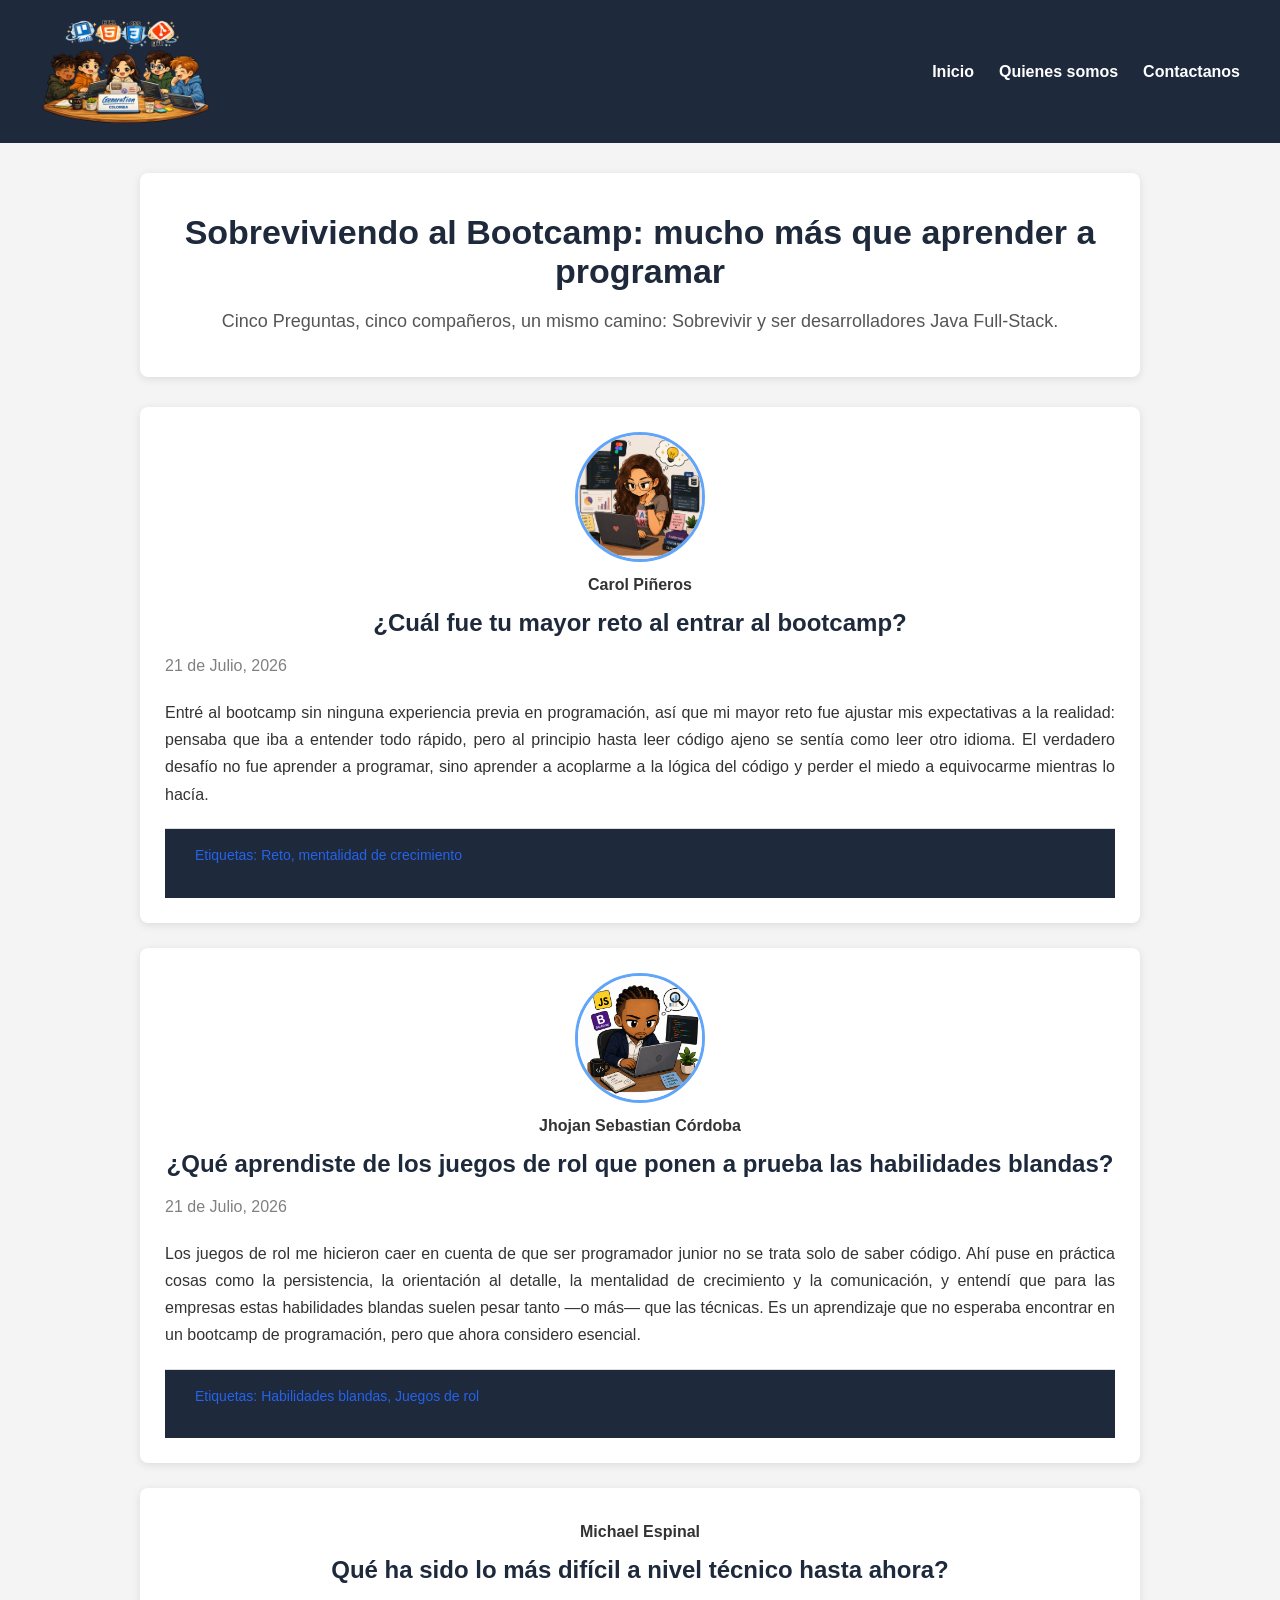
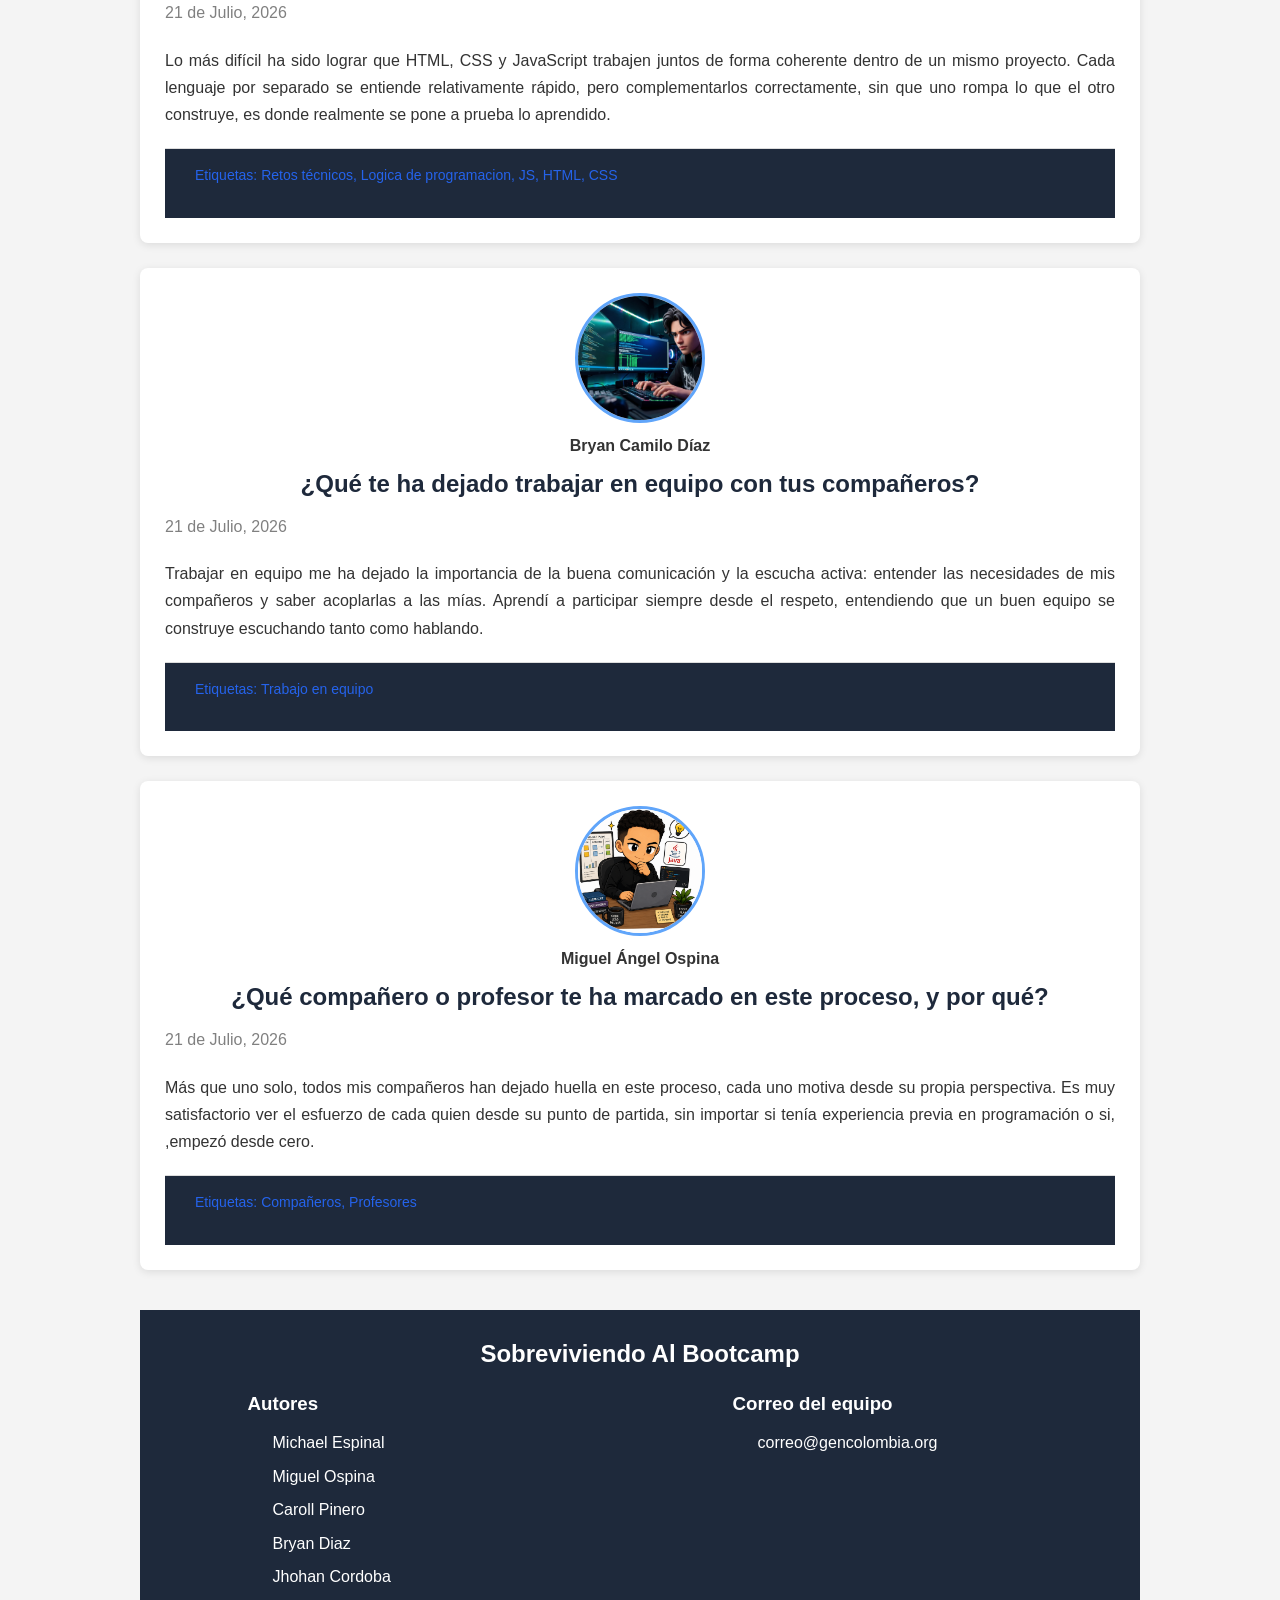
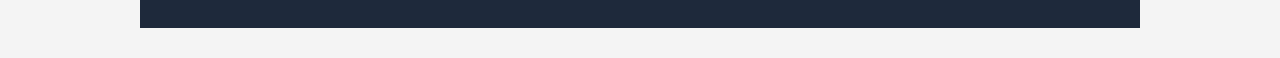
==== commit d96e7756: "Refactor header structure and update article content in index.html; improve readability and consiste" ====
--- a/index.html
+++ b/index.html
@@ -10,13 +10,13 @@
 
 <body>
 
-  <!-- ============================= -->
-  <!-- HEADER: contiene el nav       -->
-  <!-- Encargado: [Caroll]           -->
-  <!-- ============================= -->
-  <header>
-<script type="module" src="menunav.html"></script>
- <div class="menu">
+    <!-- ============================= -->
+    <!-- HEADER: contiene el nav       -->
+    <!-- Encargado: [Caroll]           -->
+    <!-- ============================= -->
+    <header>
+        <script type="module" src="menunav.html"></script>
+        <div class="menu">
             <img src="./img/equipoblog.png" alt="">
             <nav>
                 <ul>
@@ -29,7 +29,7 @@
             </nav>
         </div>
 
-  </header>
+    </header>
 
 
     <!-- ============================= -->
@@ -54,16 +54,15 @@
                     <p>21 de Julio, 2026</p>
                 </header>
 
-                <p>RESPUESTA DE CAROL PINEROS</p>
+                <p> Entré al bootcamp sin ninguna experiencia previa en programación, así que mi mayor reto fue
+                    ajustar mis expectativas a la realidad: pensaba que iba a entender todo rápido, pero al
+                    principio hasta leer código ajeno se sentía como leer otro idioma. El verdadero desafío no fue
+                    aprender a programar, sino aprender a acoplarme a la lógica del código y perder el miedo a
+                    equivocarme mientras lo hacía.
+                </p>
 
                 <footer>
-                    <p>
-                        Entré al bootcamp sin ninguna experiencia previa en programación, así que mi mayor reto fue
-                        ajustar mis expectativas a la realidad: pensaba que iba a entender todo rápido, pero al
-                        principio hasta leer código ajeno se sentía como leer otro idioma. El verdadero desafío no fue
-                        aprender a programar, sino aprender a acoplarme a la lógica del código y perder el miedo a
-                        equivocarme mientras lo hacía.
-                    </p>
+                    <p>Etiquetas: Reto, mentalidad de crecimiento</p>
                 </footer>
             </article>
 
@@ -86,14 +85,14 @@
                 </p>
 
                 <footer>
-                    <p>Habilidades blandas, Juegos de rol</p>
+                    <p>Etiquetas: Habilidades blandas, Juegos de rol</p>
                 </footer>
             </article>
 
             <article class="post">
                 <header>
                     <figure>
-                
+
                         <figcaption>Michael Espinal</figcaption>
                     </figure>
                     <h2>Qué ha sido lo más difícil a nivel técnico hasta ahora?</h2>
--- a/style.css
+++ b/style.css
@@ -392,4 +392,4 @@
         height:110px;
     }
 
-}+}
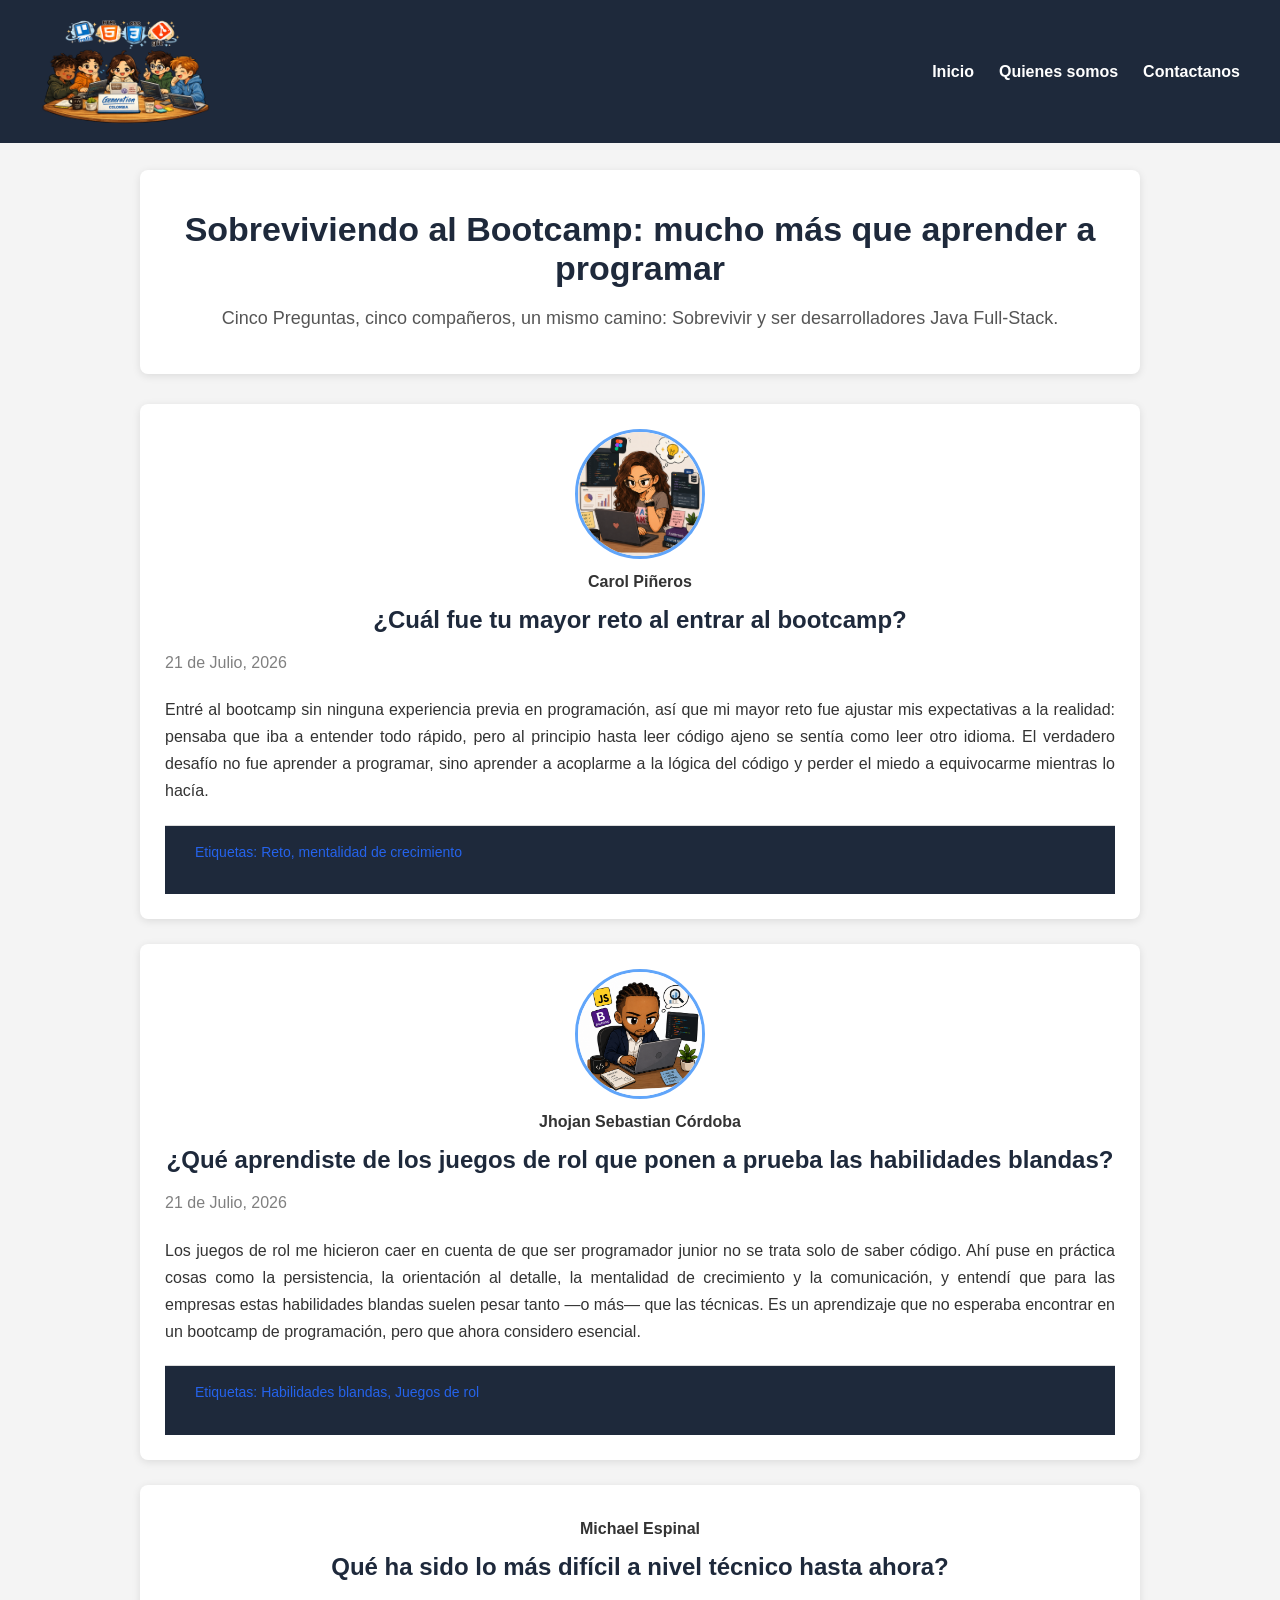
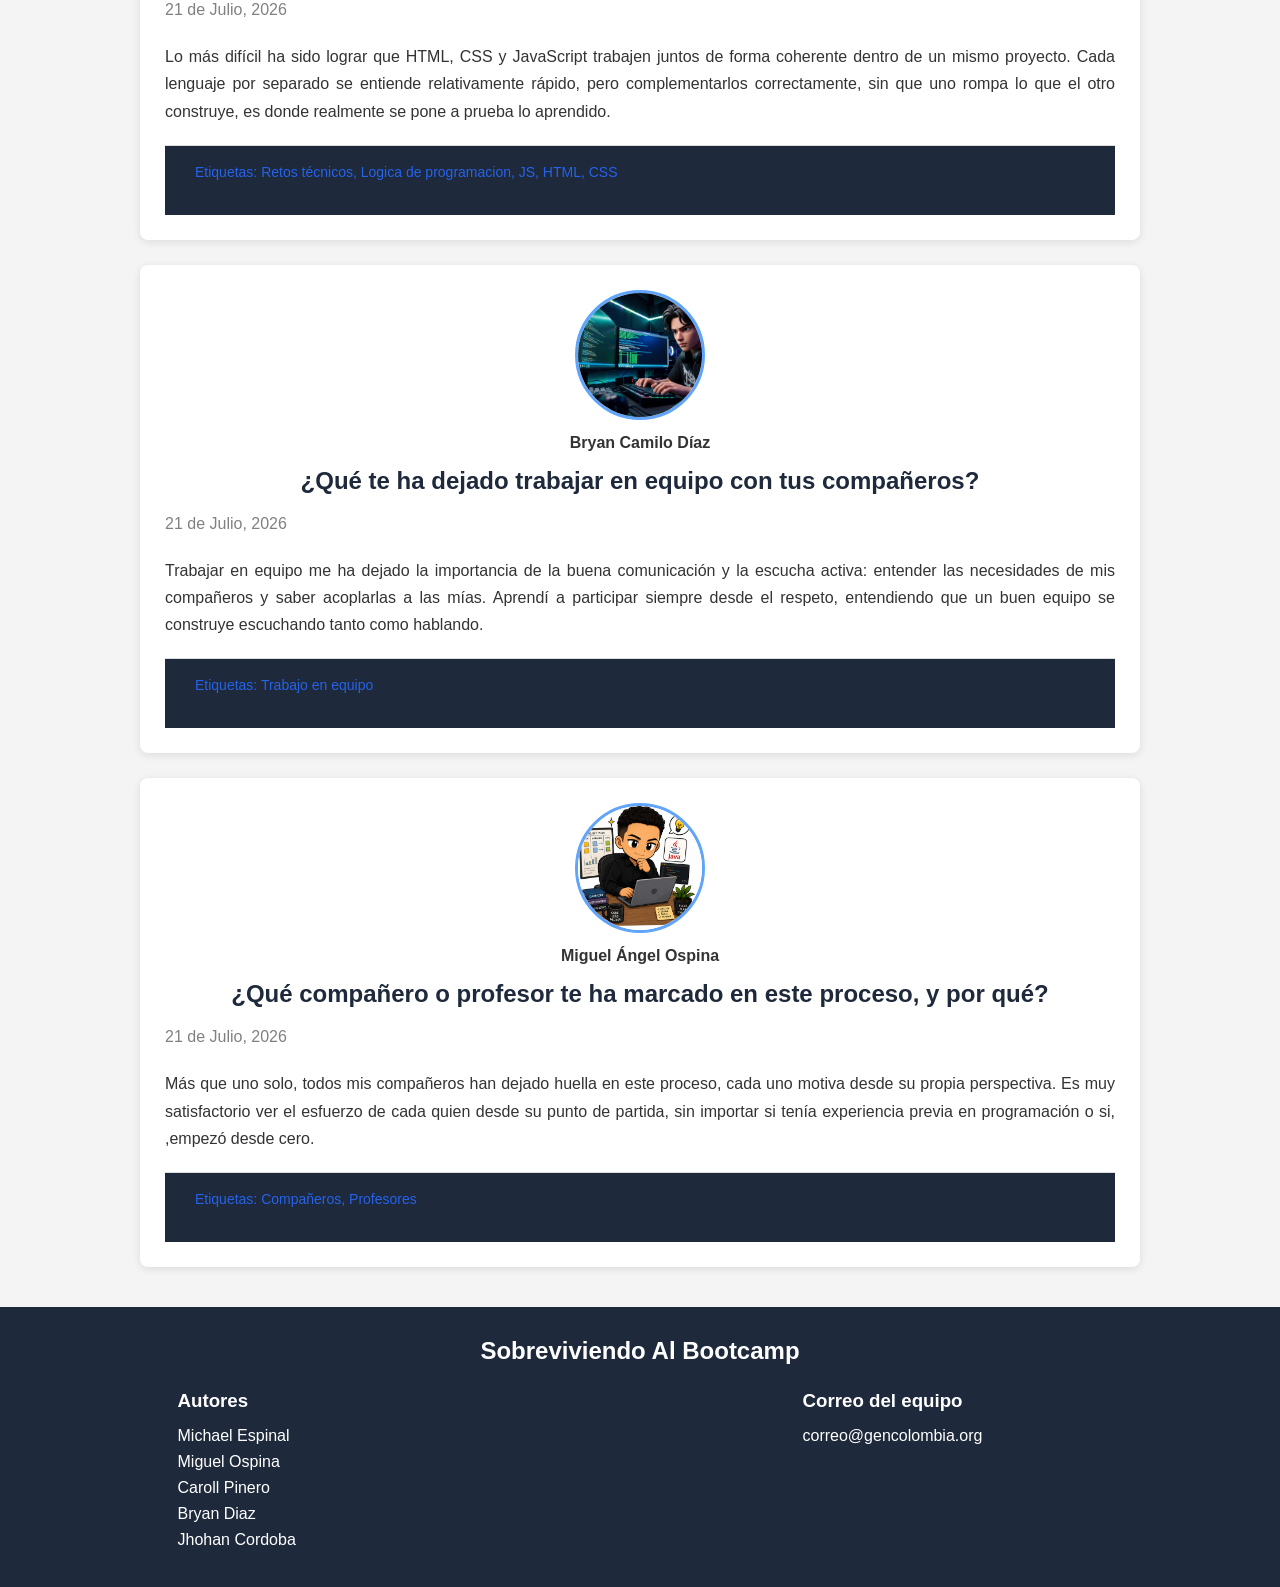
==== commit 1985a6b6: "footer" ====
--- a/index.html
+++ b/index.html
@@ -153,8 +153,9 @@
                 </footer>
             </article>
 
+    </main>
 
-            <!-- ============================= -->
+     <!-- ============================= -->
             <!-- FOOTER: pie de página         -->
             <!-- Encargado: [Michael]           -->
             <!-- ============================= -->
@@ -183,7 +184,6 @@
                     </div>
                 </div>
             </footer>
-    </main>
 
 </body>
 
--- a/style.css
+++ b/style.css
@@ -12,12 +12,14 @@
     font-family:Arial, Helvetica, sans-serif;
     background:#f4f4f4;
     color:#333;
+    padding-top:80px;
 }
 
 main{
     width:90%;
     max-width:1000px;
     margin:30px auto;
+    margin-top: 90px;
 }
 
 /* ===========================
@@ -30,6 +32,12 @@
     justify-content:space-between;
     align-items:center;
     padding:15px 40px;
+
+    position:fixed;
+    top:0;
+    left:0;
+    width:100%;
+    z-index:1000;
 }
 
 .menu img{
